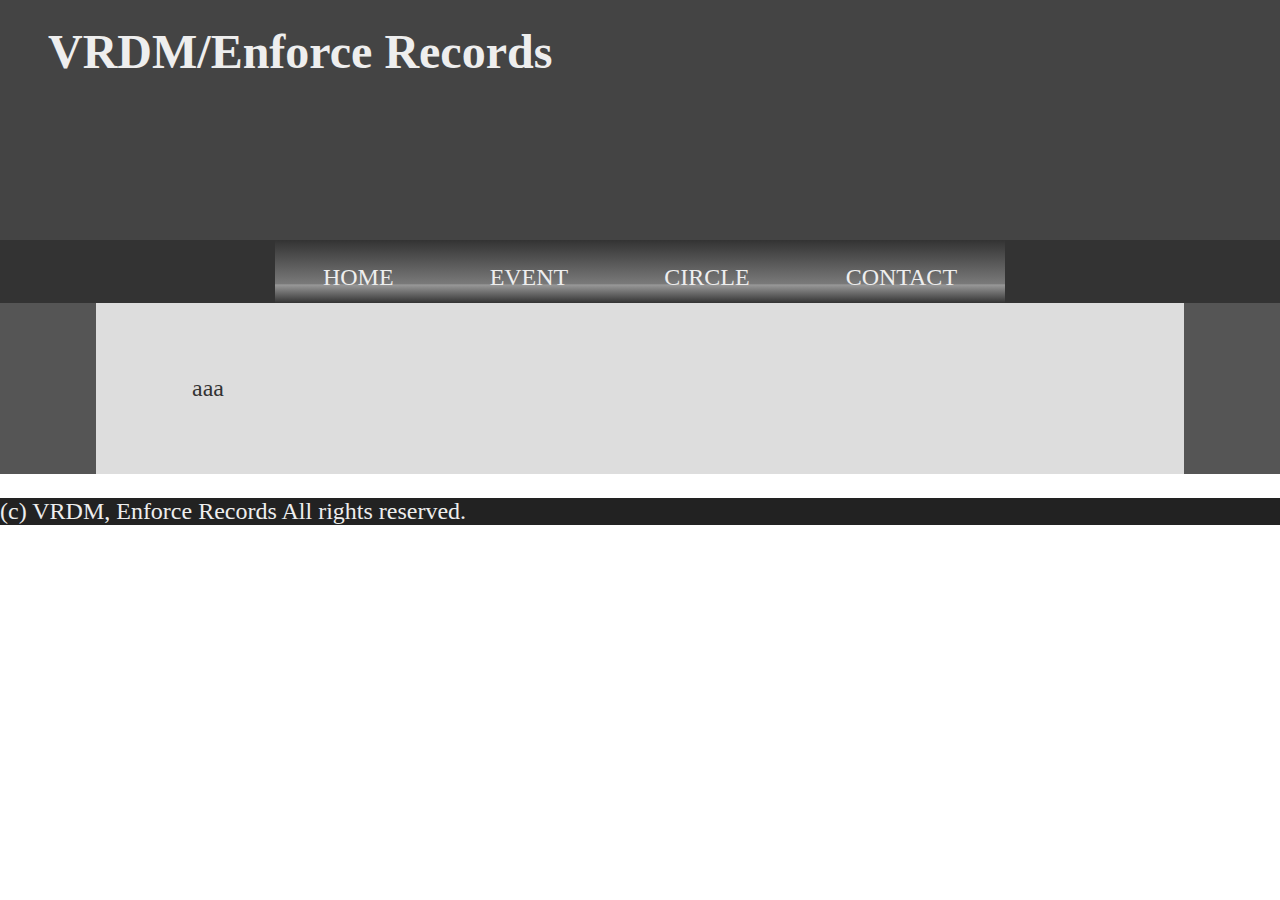
==== index.html @ d7d5cb09 "Initial Commit" ====
<!DOCTYPE html>
<html lang="ja">

<head>
    <meta charset="UTF-8">
    <meta http-equiv="X-UA-Compatible" content="IE=edge">
    <meta name="viewport" content="width=device-width, initial-scale=1.0">
    <title>Title</title>
    <link rel="stylesheet" href="css/stylesheet.css">
</head>

<body>
    <header>
        <div id="top">
            <h1>VRDM/Enforce Records</h1>
        </div>
        <nav id="global_navi">
            <ul>
                <a href="#">
                    <li class="select">HOME</li>
                </a>
                <a href="event.html">
                    <li>EVENT</li>
                </a>
                <a href="circle.html">
                    <li>CIRCLE</li>
                </a>
                <a href="contact.html">
                    <li>CONTACT</li>
                </a>
            </ul>
        </nav>
    </header>
    <main>
        <article id="content">
            <section>
                <p>aaa</p>
            </section>
        </article>
    </main>
    <footer>
        <p>(c) VRDM, Enforce Records All rights reserved.</p>
    </footer>
</body>

</html>
---- css/stylesheet.css ----
:root {
    --text-color: #eee;
    --content-color: #333;
    --content-bg: rgba(255, 255, 255, .8)
}

body {
    padding: 0;
    margin: 0;
    font-size: 24px;
    color: var(--text-color);
}

h1 {
    padding: .5em 0 0 1em;
    margin: 0;
    font-size: 2em;
}

img {
    max-width: 100%;
    max-height: 100%;
    height: auto;
}

/* Header */
header #top {
    padding: 0;
    margin: 0;
    height: 10em;
    background-color: #444;
}

/* Gloval Navi */

#global_navi ul {
    margin: 0;
    padding: 0;
    display: flex;
    justify-content: center;
    align-items: center;
    background-color: #333;
}

#global_navi a {
    color: inherit;
    text-decoration: none;
}

#global_navi li {
    padding: 1em 2em .5em 2em;
    list-style: none;
    background: rgba(51, 51, 51, 1);
    background: -moz-linear-gradient(top, rgba(51, 51, 51, 1) 0%, rgba(122, 122, 122, 1) 70%, rgba(153, 153, 153, 1) 71%, rgba(51, 51, 51, 1) 100%);
    background: -webkit-gradient(left top, left bottom, color-stop(0%, rgba(51, 51, 51, 1)), color-stop(70%, rgba(122, 122, 122, 1)), color-stop(71%, rgba(153, 153, 153, 1)), color-stop(100%, rgba(51, 51, 51, 1)));
    background: -webkit-linear-gradient(top, rgba(51, 51, 51, 1) 0%, rgba(122, 122, 122, 1) 70%, rgba(153, 153, 153, 1) 71%, rgba(51, 51, 51, 1) 100%);
    background: -o-linear-gradient(top, rgba(51, 51, 51, 1) 0%, rgba(122, 122, 122, 1) 70%, rgba(153, 153, 153, 1) 71%, rgba(51, 51, 51, 1) 100%);
    background: -ms-linear-gradient(top, rgba(51, 51, 51, 1) 0%, rgba(122, 122, 122, 1) 70%, rgba(153, 153, 153, 1) 71%, rgba(51, 51, 51, 1) 100%);
    background: linear-gradient(to bottom, rgba(51, 51, 51, 1) 0%, rgba(122, 122, 122, 1) 70%, rgba(153, 153, 153, 1) 71%, rgba(51, 51, 51, 1) 100%);
    filter: progid:DXImageTransform.Microsoft.gradient(startColorstr='#333333', endColorstr='#333333', GradientType=0);
}


/* Content */
main {
    margin: 0;
    padding: 0;
    background-color: #555;
}

#content {
    margin: 0 4em;
    padding: 0 4em;
    color: var(--content-color);
    background-color: var(--content-bg);
}

#content section {
    padding: 2em 0;
}

/* EVENT */
#event .post {
    margin: 2em 0;
}

#event .post .info span {
    display: block;
    font-size: .8em;
}

#event .post.img-bottom .info {
    width: 60%;
}

#event .post.img-bottom .image {
    height: 20em;
    width: auto;
}

#event .post.img-right {
    display: flex;
    justify-content: center;
    align-items: flex-start;
}

#event .post.img-right .info {
    display: block;
    width: calc(100% - 20em);
    max-width: 60%;
}

#event .post.img-right .image {
    width: 20em;
    max-width: 40%;
    height: auto;
}

/* CIRCLE */
#circle #about h2 {
    margin-bottom: 0;
}

#circle #about .description {
    margin: 0 10%;
    padding: .25em 1em;
    color: var(--text-color);
    background-color: #222;
    border-radius: .5em;
}

/* CONTACT */
#contact .staff {
    padding: 0;
    margin: 0 0 2em 0;
    display: flex;
    justify-content: center;
    align-items: flex-start;
    gap: 2em;
}

#contact .staff .info {
    width: 60%;
    display: flex;
    justify-content: flex-end;
}

#contact .staff .image {
    width: 40%;
}

#contact .staff .image_wrap {
    width: auto;
    height: 8em;
}

#contact .staff .role {
    margin: auto 2em auto auto;
}

/* Footer */
footer {
    margin: 0;
    padding: 0;
    background-color: #222;
}

.decorate-hr {
    margin: 0 auto;
    padding: 0;
    width: 50%;
    height: .1em;
    background-color: rgba(0, 0, 0, .25);
}

footer span {
    margin: 0;
    padding: 1em 0;
    display: block;
    font-size: .6em;
    text-align: center;
}
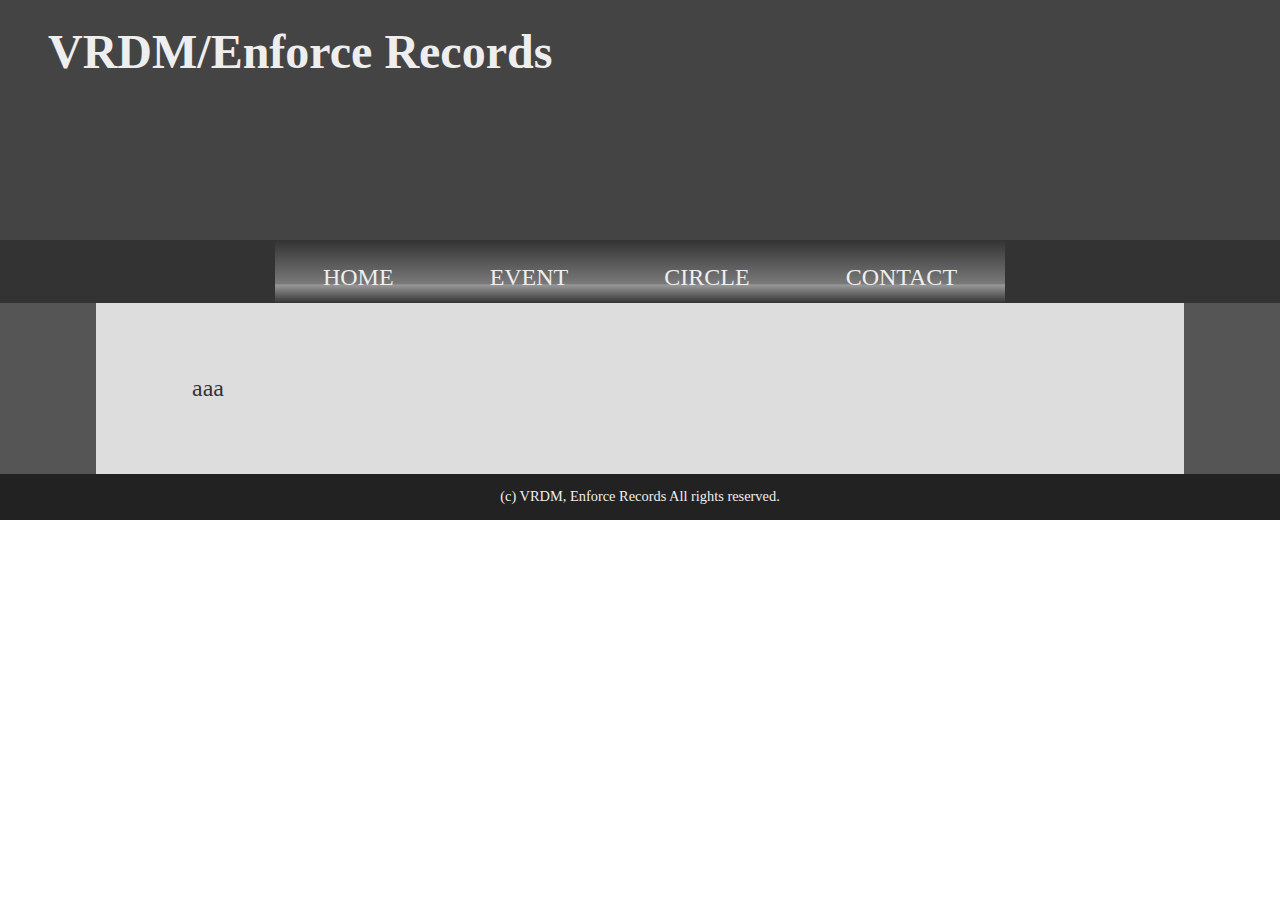
==== commit 6ae46734: "no robots" ====
--- a/index.html
+++ b/index.html
@@ -7,6 +7,7 @@
     <meta name="viewport" content="width=device-width, initial-scale=1.0">
     <title>Title</title>
     <link rel="stylesheet" href="css/stylesheet.css">
+    <meta name="robots" content="noindex,nofollow,noarchive" />
 </head>
 
 <body>
@@ -39,7 +40,7 @@
         </article>
     </main>
     <footer>
-        <p>(c) VRDM, Enforce Records All rights reserved.</p>
+        <span>(c) VRDM, Enforce Records All rights reserved.</span>
     </footer>
 </body>
 
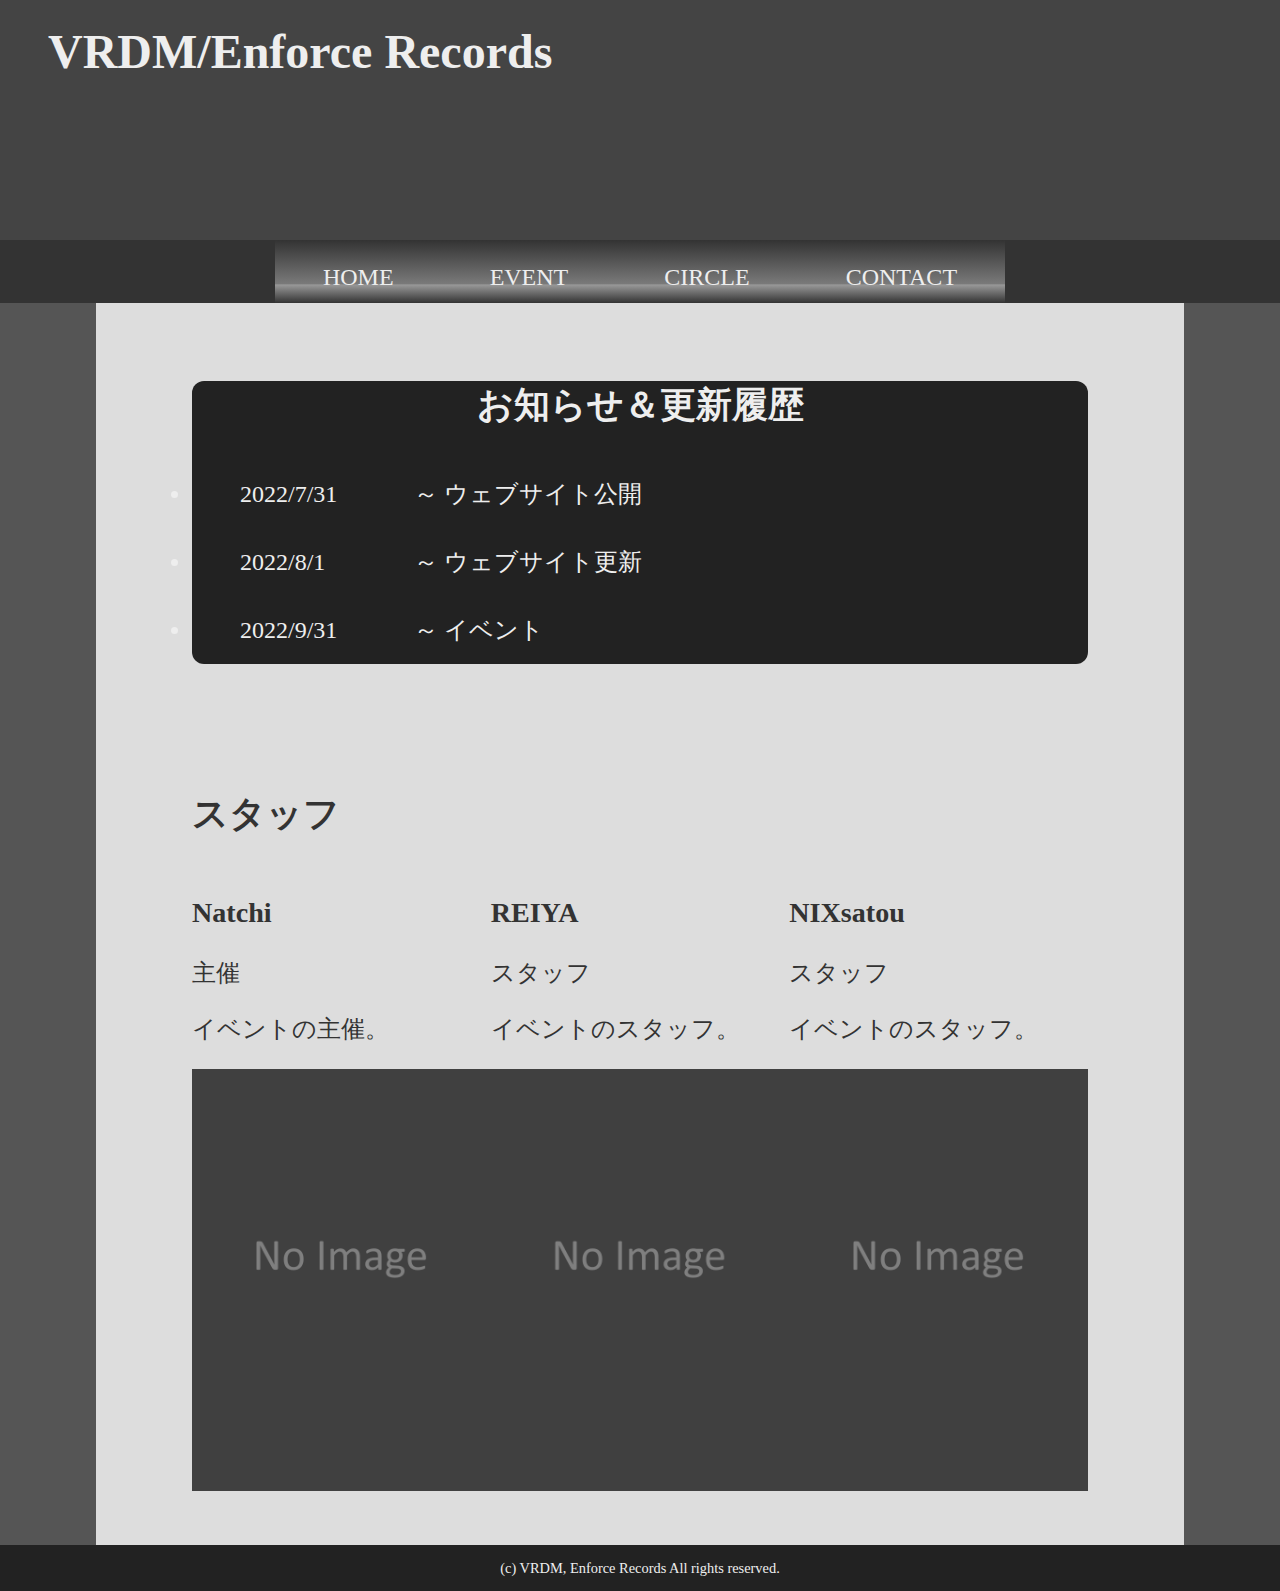
==== commit 9abf5602: "Content add" ====
--- a/index.html
+++ b/index.html
@@ -32,10 +32,52 @@
             </ul>
         </nav>
     </header>
-    <main>
+    <main id="home">
         <article id="content">
-            <section>
-                <p>aaa</p>
+            <section class="information">
+                <div class="info">
+                    <h2>お知らせ＆更新履歴</h2>
+                    <ul>
+                        <li><span class="date">2022/7/31</span> ～ ウェブサイト公開</li>
+                        <li><span class="date">2022/8/1</span> ～ ウェブサイト更新</li>
+                        <li><span class="date">2022/9/31</span> ～ イベント</li>
+                    </ul>
+                </div>
+            </section>
+            <section class="staff-list">
+                <h2>スタッフ</h2>
+                <div class="staff-list_wrap">
+                    <div class="staff">
+                        <div class="info">
+                            <h3>Natchi</h3>
+                            <span class="role">主催</span>
+                            <p class="bio">イベントの主催。</p>
+                        </div>
+                        <div class="image">
+                            <img src="/img/staff/natchi.png" alt="">
+                        </div>
+                    </div>
+                    <div class="staff">
+                        <div class="info">
+                            <h3>REIYA</h3>
+                            <span class="role">スタッフ</span>
+                            <p class="bio">イベントのスタッフ。</p>
+                        </div>
+                        <div class="image">
+                            <img src="/img/staff/natchi.png" alt="">
+                        </div>
+                    </div>
+                    <div class="staff">
+                        <div class="info">
+                            <h3>NIXsatou</h3>
+                            <span class="role">スタッフ</span>
+                            <p class="bio">イベントのスタッフ。</p>
+                        </div>
+                        <div class="image">
+                            <img src="/img/staff/natchi.png" alt="">
+                        </div>
+                    </div>
+                </div>
             </section>
         </article>
     </main>
--- a/css/stylesheet.css
+++ b/css/stylesheet.css
@@ -79,6 +79,38 @@
     padding: 2em 0;
 }
 
+/* HOME */
+
+#home .information .info {
+    color: var(--text-color);
+    background-color: #222;
+    border-radius: .5em;
+}
+
+#home .information .info h2 {
+    text-align: center;
+}
+
+#home .information .info ul {
+    margin: 0;
+    padding: 0;
+}
+
+#home .information .info li {
+    padding: .75em 0 .75em 2em;
+}
+
+#home .information .info .date {
+    display: inline-block;
+    width: 7em;
+}
+
+#home .staff-list .staff-list_wrap {
+    display: flex;
+    justify-content: space-between;
+    align-items: flex-start;
+}
+
 /* EVENT */
 #event .post {
     margin: 2em 0;
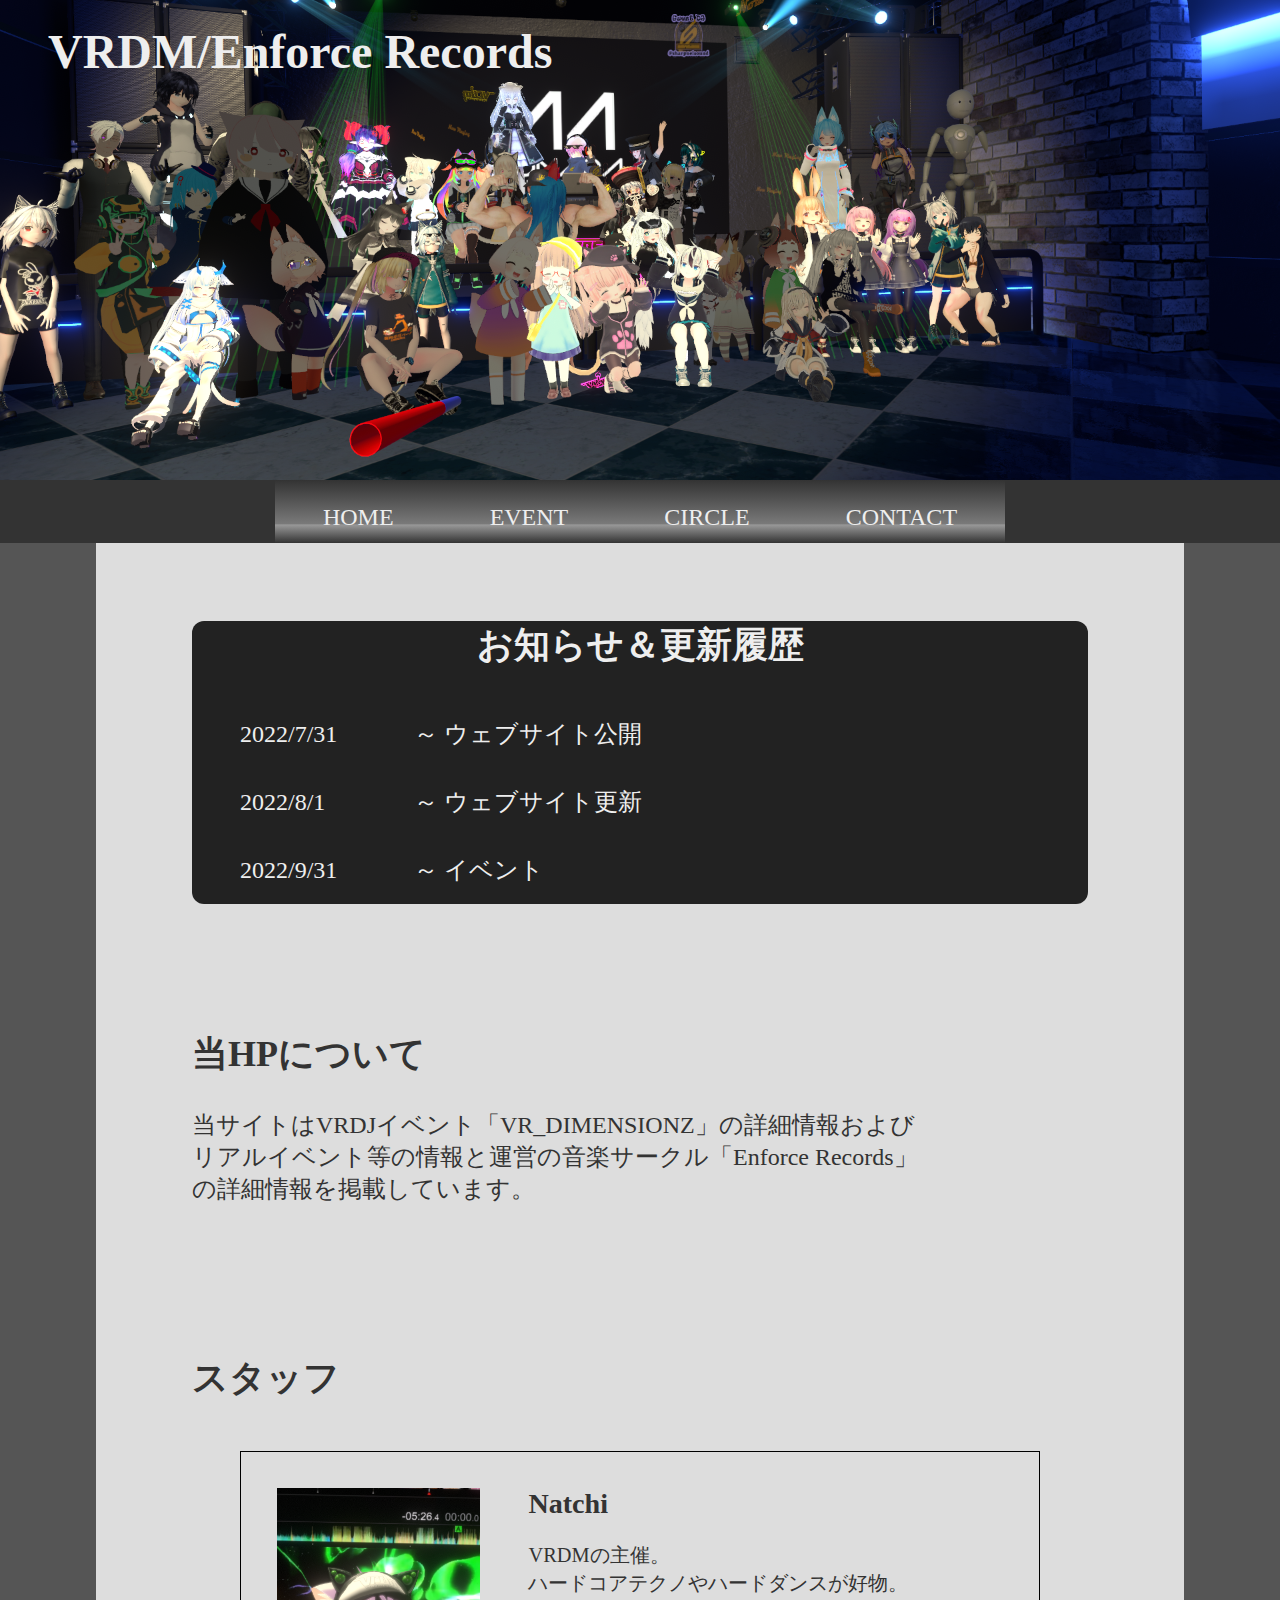
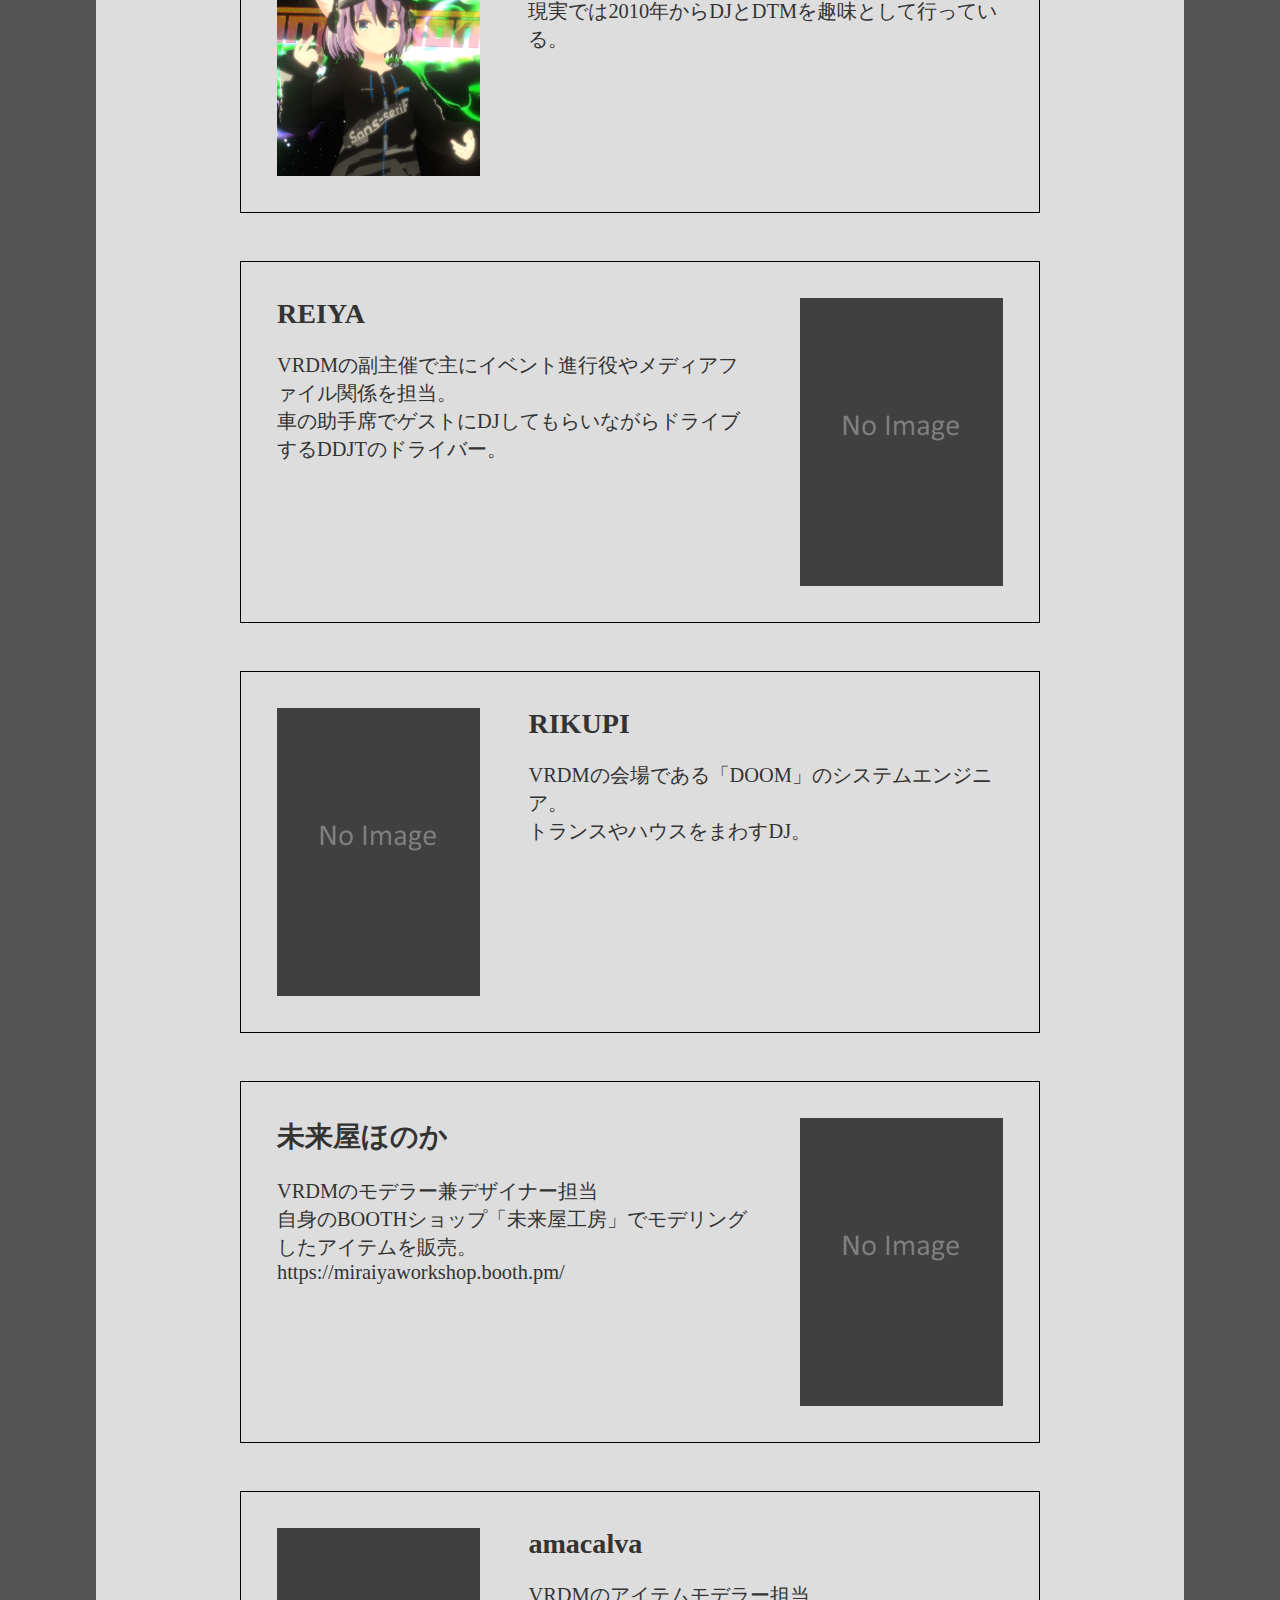
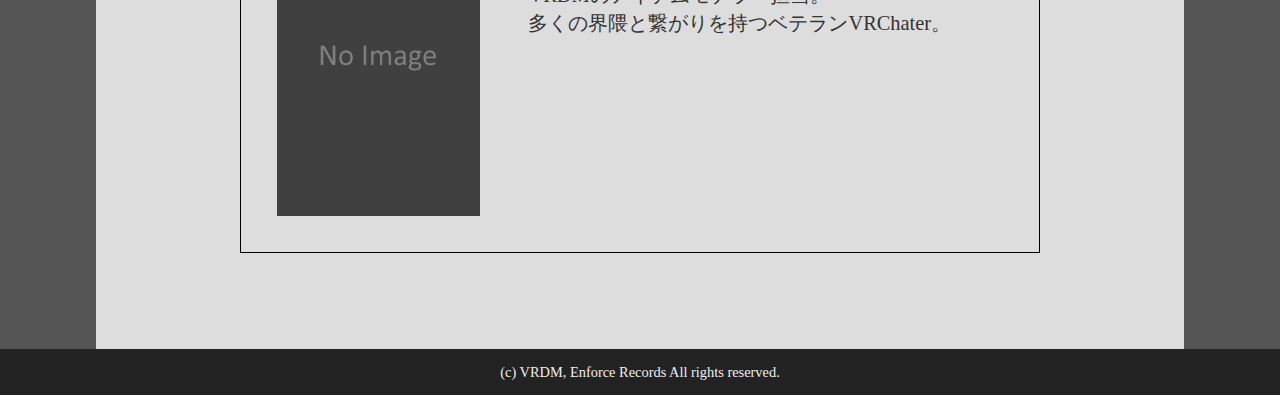
==== commit beb8429a: "Add Informations" ====
--- a/index.html
+++ b/index.html
@@ -10,9 +10,9 @@
     <meta name="robots" content="noindex,nofollow,noarchive" />
 </head>
 
-<body>
+<body id="home">
     <header>
-        <div id="top">
+        <div id="top" class="home">
             <h1>VRDM/Enforce Records</h1>
         </div>
         <nav id="global_navi">
@@ -32,7 +32,7 @@
             </ul>
         </nav>
     </header>
-    <main id="home">
+    <main>
         <article id="content">
             <section class="information">
                 <div class="info">
@@ -44,37 +44,67 @@
                     </ul>
                 </div>
             </section>
+            <section class="about">
+                <h2>当HPについて</h2>
+                <p>当サイトはVRDJイベント「VR_DIMENSIONZ」の詳細情報および<br>
+                    リアルイベント等の情報と運営の音楽サークル「Enforce Records」<br>
+                    の詳細情報を掲載しています。</p>
+            </section>
             <section class="staff-list">
                 <h2>スタッフ</h2>
                 <div class="staff-list_wrap">
                     <div class="staff">
                         <div class="info">
                             <h3>Natchi</h3>
-                            <span class="role">主催</span>
-                            <p class="bio">イベントの主催。</p>
+                            <p class="bio">VRDMの主催。<br>
+                                ハードコアテクノやハードダンスが好物。<br>
+                                現実では2010年からDJとDTMを趣味として行っている。</p>
                         </div>
                         <div class="image">
-                            <img src="/img/staff/natchi.png" alt="">
+                            <img src="img/staff/natchi.png" alt="">
                         </div>
                     </div>
                     <div class="staff">
                         <div class="info">
                             <h3>REIYA</h3>
-                            <span class="role">スタッフ</span>
-                            <p class="bio">イベントのスタッフ。</p>
+                            <p class="bio">VRDMの副主催で主にイベント進行役やメディアファイル関係を担当。<br>
+                                車の助手席でゲストにDJしてもらいながらドライブするDDJTのドライバー。</p>
                         </div>
                         <div class="image">
-                            <img src="/img/staff/natchi.png" alt="">
+                            <img src="img/staff/sample.png" alt="">
                         </div>
                     </div>
                     <div class="staff">
                         <div class="info">
-                            <h3>NIXsatou</h3>
-                            <span class="role">スタッフ</span>
-                            <p class="bio">イベントのスタッフ。</p>
+                            <h3>RIKUPI</h3>
+                            <p class="bio">VRDMの会場である「DOOM」のシステムエンジニア。<br>
+                                トランスやハウスをまわすDJ。</p>
                         </div>
                         <div class="image">
-                            <img src="/img/staff/natchi.png" alt="">
+                            <img src="img/staff/sample.png" alt="">
+                        </div>
+                    </div>
+                    <div class="staff">
+                        <div class="info">
+                            <h3>未来屋ほのか</h3>
+                            <p class="bio">VRDMのモデラー兼デザイナー担当<br>
+                                自身のBOOTHショップ「未来屋工房」でモデリングしたアイテムを販売。<br>
+                                https://miraiyaworkshop.booth.pm/
+                            </p>
+                        </div>
+                        <div class="image">
+                            <img src="img/staff/sample.png" alt="">
+                        </div>
+                    </div>
+                    <div class="staff">
+                        <div class="info">
+                            <h3>amacalva</h3>
+                            <p class="bio">VRDMのアイテムモデラー担当。<br>
+                                多くの界隈と繋がりを持つベテランVRChater。
+                            </p>
+                        </div>
+                        <div class="image">
+                            <img src="img/staff/sample.png" alt="">
                         </div>
                     </div>
                 </div>
--- a/css/stylesheet.css
+++ b/css/stylesheet.css
@@ -1,5 +1,6 @@
 :root {
     --text-color: #eee;
+    --bg-color: #333;
     --content-color: #333;
     --content-bg: rgba(255, 255, 255, .8)
 }
@@ -27,8 +28,23 @@
 header #top {
     padding: 0;
     margin: 0;
-    height: 10em;
-    background-color: #444;
+    height: 20em;
+    background-color: var(--bg-color);
+    background-size: cover;
+    background-position: center;
+}
+
+#home header #top {
+    background-image: url("../img/head/head_home.png");
+}
+
+#event header #top {
+    background-image: url("../img/head/head_event.png");
+}
+
+#contact header #top {
+    background-image: url("../img/head/head_contact.png");
+    background-position-y: bottom;
 }
 
 /* Gloval Navi */
@@ -94,6 +110,7 @@
 #home .information .info ul {
     margin: 0;
     padding: 0;
+    list-style: none;
 }
 
 #home .information .info li {
@@ -105,10 +122,49 @@
     width: 7em;
 }
 
-#home .staff-list .staff-list_wrap {
+#home .staff-list .staff {
     display: flex;
     justify-content: space-between;
     align-items: flex-start;
+    gap: 2em;
+    margin: 2em;
+    padding: 1.5em;
+    border: 1px solid black;
+}
+
+#home .staff-list .staff .info {
+    width: 70%;
+    height: 12em;
+}
+
+#home .staff-list .staff .image {
+    width: 30%;
+    height: 12em;
+}
+
+#home .staff-list .staff .image img {
+    width: 100%;
+    height: 100%;
+    object-fit: cover;
+    object-position: 70%;
+}
+
+#home .staff-list .staff .info .bio {
+    font-size: .85em;
+}
+
+#home .staff-list .staff:nth-child(even) {
+    flex-direction: row;
+}
+
+#home .staff-list .staff:nth-child(odd) {
+    flex-direction: row-reverse;
+}
+
+
+#home .staff-list .staff h3 {
+    padding: 0;
+    margin: 0;
 }
 
 /* EVENT */
@@ -122,7 +178,7 @@
 }
 
 #event .post.img-bottom .info {
-    width: 60%;
+    width: 100%;
 }
 
 #event .post.img-bottom .image {
@@ -159,34 +215,55 @@
     color: var(--text-color);
     background-color: #222;
     border-radius: .5em;
+    font-size: .9em;
 }
 
 /* CONTACT */
-#contact .staff {
-    padding: 0;
+#contact .staff,
+#enforce .staff {
+    padding: 1em;
     margin: 0 0 2em 0;
     display: flex;
     justify-content: center;
     align-items: flex-start;
     gap: 2em;
-}
-
-#contact .staff .info {
+    border: 1px solid #222;
+}
+
+#contact .staff .info,
+#enforce .staff .info {
     width: 60%;
     display: flex;
     justify-content: flex-end;
 }
 
-#contact .staff .image {
+#contact .staff .info_wrap,
+#enforce .staff .info_wrap {
+    font-size: 1.2em;
+}
+
+
+#contact .staff .image,
+#enforce .staff .image {
     width: 40%;
 }
 
-#contact .staff .image_wrap {
+#contact .staff .image .image_wrap img,
+#enforce .staff .image .image_wrap img {
+    width: 100%;
+    height: 100%;
+    object-fit: cover;
+    object-position: 70%;
+}
+
+#contact .staff .image_wrap,
+#enforce .staff .image_wrap {
     width: auto;
-    height: 8em;
-}
-
-#contact .staff .role {
+    height: 16em;
+}
+
+#contact .staff .role,
+#enforce .staff .role {
     margin: auto 2em auto auto;
 }
 
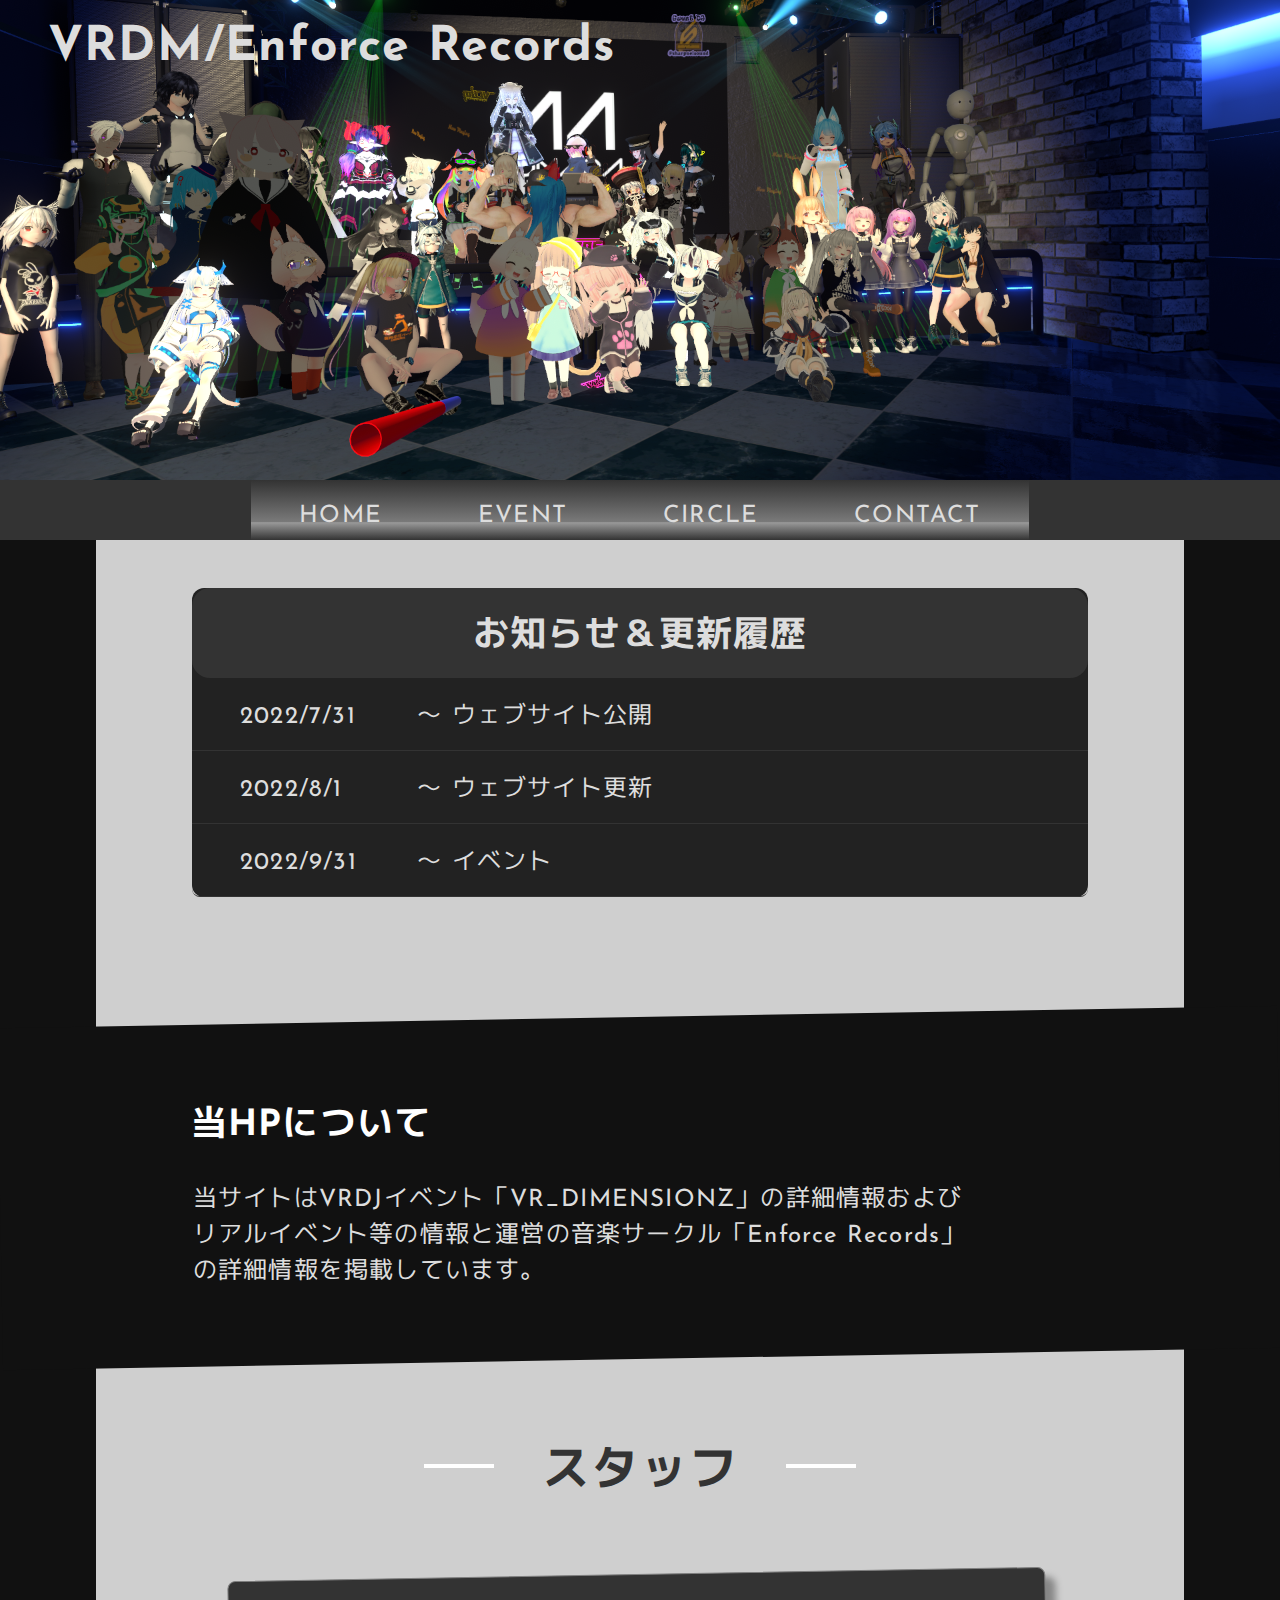
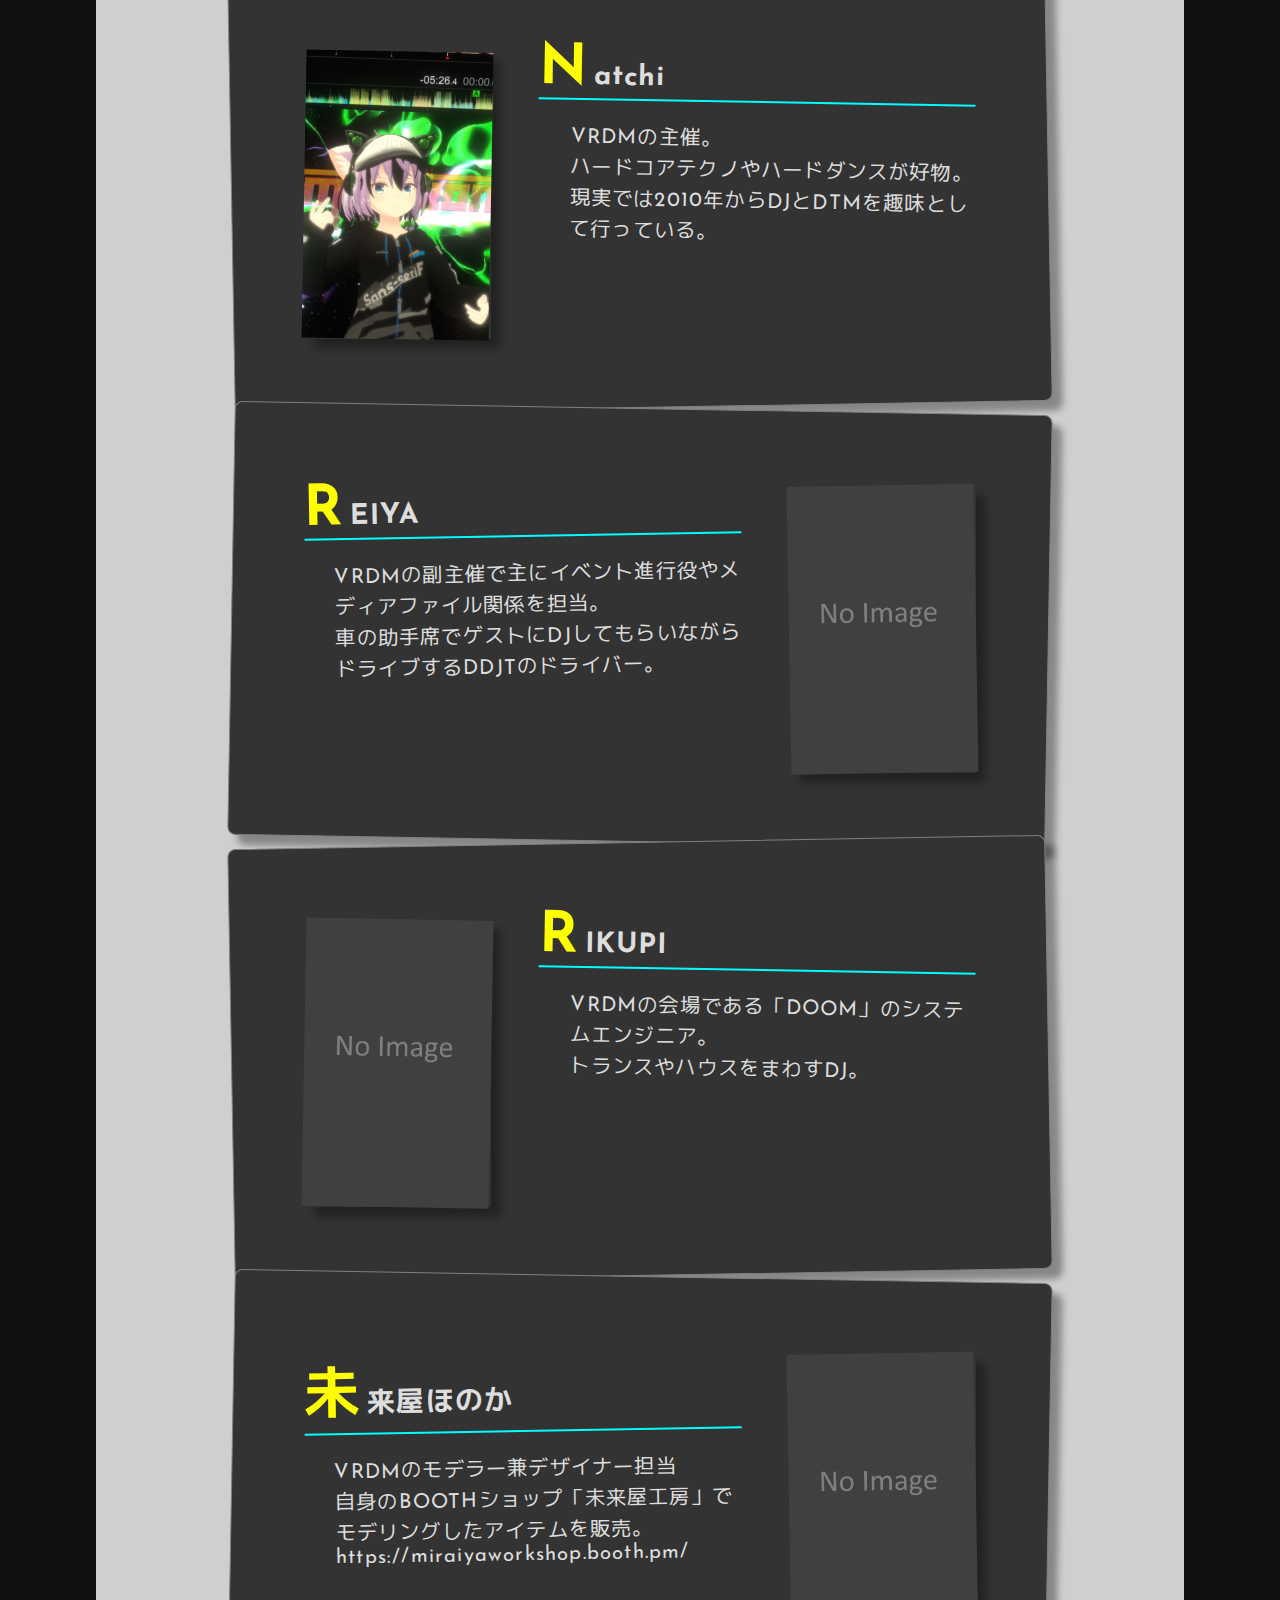
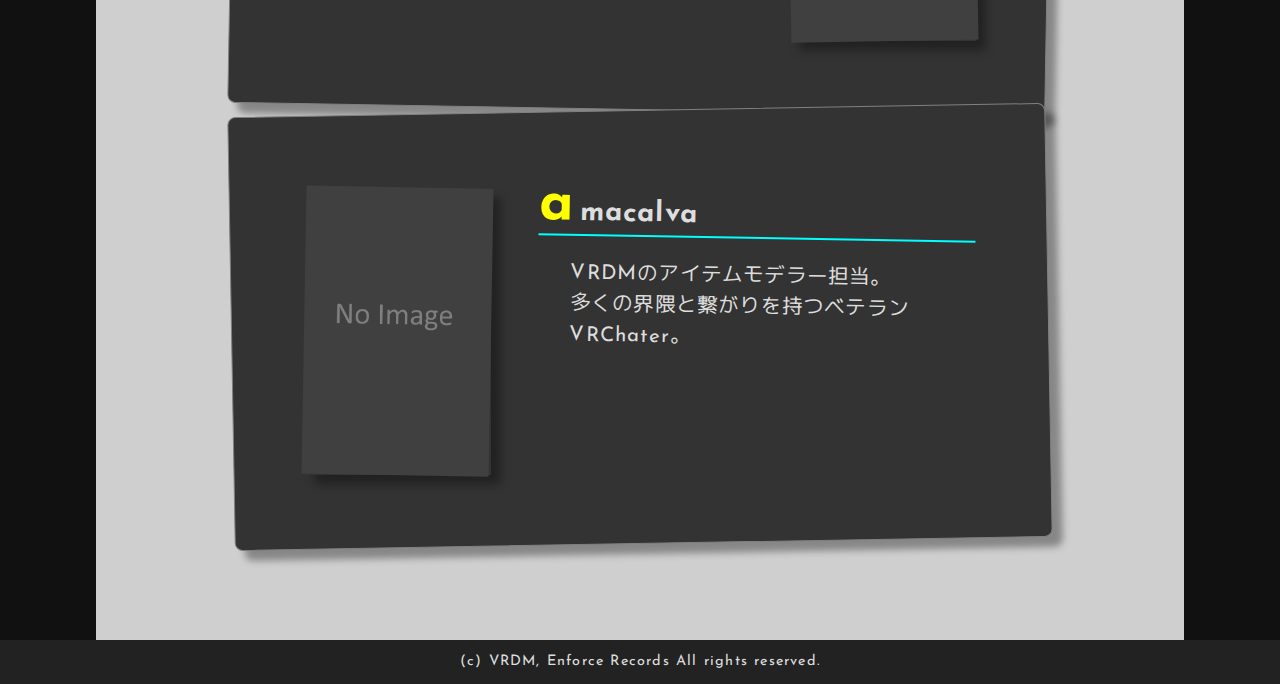
==== commit 0b5d5f10: "Update design" ====
--- a/index.html
+++ b/index.html
@@ -51,7 +51,7 @@
                     の詳細情報を掲載しています。</p>
             </section>
             <section class="staff-list">
-                <h2>スタッフ</h2>
+                <h2 class="section-header-decoration1">スタッフ</h2>
                 <div class="staff-list_wrap">
                     <div class="staff">
                         <div class="info">
--- a/css/stylesheet.css
+++ b/css/stylesheet.css
@@ -1,8 +1,15 @@
+@import url('https://fonts.googleapis.com/css2?family=Josefin+Sans&display=swap');
+@import url('https://fonts.googleapis.com/css2?family=Josefin+Sans&family=M+PLUS+1p&display=swap');
+
 :root {
-    --text-color: #eee;
+    --text-color: #ddd;
     --bg-color: #333;
+    --bg-dark: #111;
     --content-color: #333;
-    --content-bg: rgba(255, 255, 255, .8)
+    --content-bg: rgba(255, 255, 255, .8);
+    --cyan: cyan;
+    --magenta: magenta;
+    --yellow: yellow;
 }
 
 body {
@@ -10,6 +17,8 @@
     margin: 0;
     font-size: 24px;
     color: var(--text-color);
+    font-family: 'Josefin Sans', 'M PLUS 1p', sans-serif;
+    letter-spacing: .05em;
 }
 
 h1 {
@@ -81,7 +90,7 @@
 main {
     margin: 0;
     padding: 0;
-    background-color: #555;
+    background-color: var(--bg-dark);
 }
 
 #content {
@@ -104,7 +113,11 @@
 }
 
 #home .information .info h2 {
+    margin: 0;
+    padding: .5em;
     text-align: center;
+    background-color: #333;
+    border-radius: .5em;
 }
 
 #home .information .info ul {
@@ -115,6 +128,16 @@
 
 #home .information .info li {
     padding: .75em 0 .75em 2em;
+    border-bottom: 1px solid #333;
+    transition: 500ms;
+}
+
+#home .information .info li:last-child {
+    border-radius: 0 0 .5rem .5rem;
+}
+
+#home .information .info li:hover {
+    background-color: #555;
 }
 
 #home .information .info .date {
@@ -122,14 +145,65 @@
     width: 7em;
 }
 
+#home .about {
+    margin: 3em -8em;
+    padding: 2em 8em;
+    color: var(--text-color);
+    background-color: var(--bg-dark);
+    transform: rotate(-1deg);
+}
+
+#home .about * {
+    transform: rotate(1deg);
+}
+
+#home .about h2 {
+    color: white;
+}
+
+#home .section-header-decoration1 {
+    margin: 1em 0 1.5em 0;
+    display: flex;
+    justify-content: center;
+    align-items: center;
+    font-size: 2em;
+    text-align: center;
+}
+
+#home .section-header-decoration1::before,
+#home .section-header-decoration1::after {
+    content: '';
+    width: 70px;
+    height: 4px;
+    background-color: white;
+}
+
+#home .section-header-decoration1::before {
+    margin-right: 1em;
+}
+
+#home .section-header-decoration1::after {
+    margin-left: 1em;
+}
+
+#home .staff-list {
+    margin: 0;
+    padding: 0 0 4em 0;
+}
+
 #home .staff-list .staff {
     display: flex;
     justify-content: space-between;
     align-items: flex-start;
     gap: 2em;
-    margin: 2em;
-    padding: 1.5em;
-    border: 1px solid black;
+    margin: 0 auto;
+    padding: 3em 3em;
+    width: 75%;
+    color: var(--text-color);
+    background-color: var(--bg-color);
+    border: 1px solid gray;
+    border-radius: .5rem;
+    box-shadow: 10px 10px 7px rgba(0, 0, 0, .35);
 }
 
 #home .staff-list .staff .info {
@@ -140,6 +214,7 @@
 #home .staff-list .staff .image {
     width: 30%;
     height: 12em;
+    box-shadow: 10px 10px 9px rgba(0, 0, 0, .35);
 }
 
 #home .staff-list .staff .image img {
@@ -149,22 +224,41 @@
     object-position: 70%;
 }
 
+#home .staff-list .staff h3 {
+    padding: 0;
+    margin: 0;
+    border-bottom: 2px solid var(--cyan);
+}
+
+#home .staff-list .staff h3::first-letter {
+    margin-right: .1em;
+    color: var(--yellow);
+    font-size: 200%;
+}
+
 #home .staff-list .staff .info .bio {
+    margin-left: 1.5em;
     font-size: .85em;
 }
 
+/* TODO */
 #home .staff-list .staff:nth-child(even) {
     flex-direction: row;
-}
-
+    transform: rotate(1deg);
+}
+
+#home .staff-list .staff:nth-child(even) * {
+    transform: rotate(-1deg);
+}
+
+/* TODO */
 #home .staff-list .staff:nth-child(odd) {
     flex-direction: row-reverse;
-}
-
-
-#home .staff-list .staff h3 {
-    padding: 0;
-    margin: 0;
+    transform: rotate(-1deg);
+}
+
+#home .staff-list .staff:nth-child(odd) * {
+    transform: rotate(1deg);
 }
 
 /* EVENT */
@@ -288,4 +382,10 @@
     display: block;
     font-size: .6em;
     text-align: center;
+}
+
+@media screen and (max-width:1200px) {
+    #content {
+        padding: 0 1px;
+    }
 }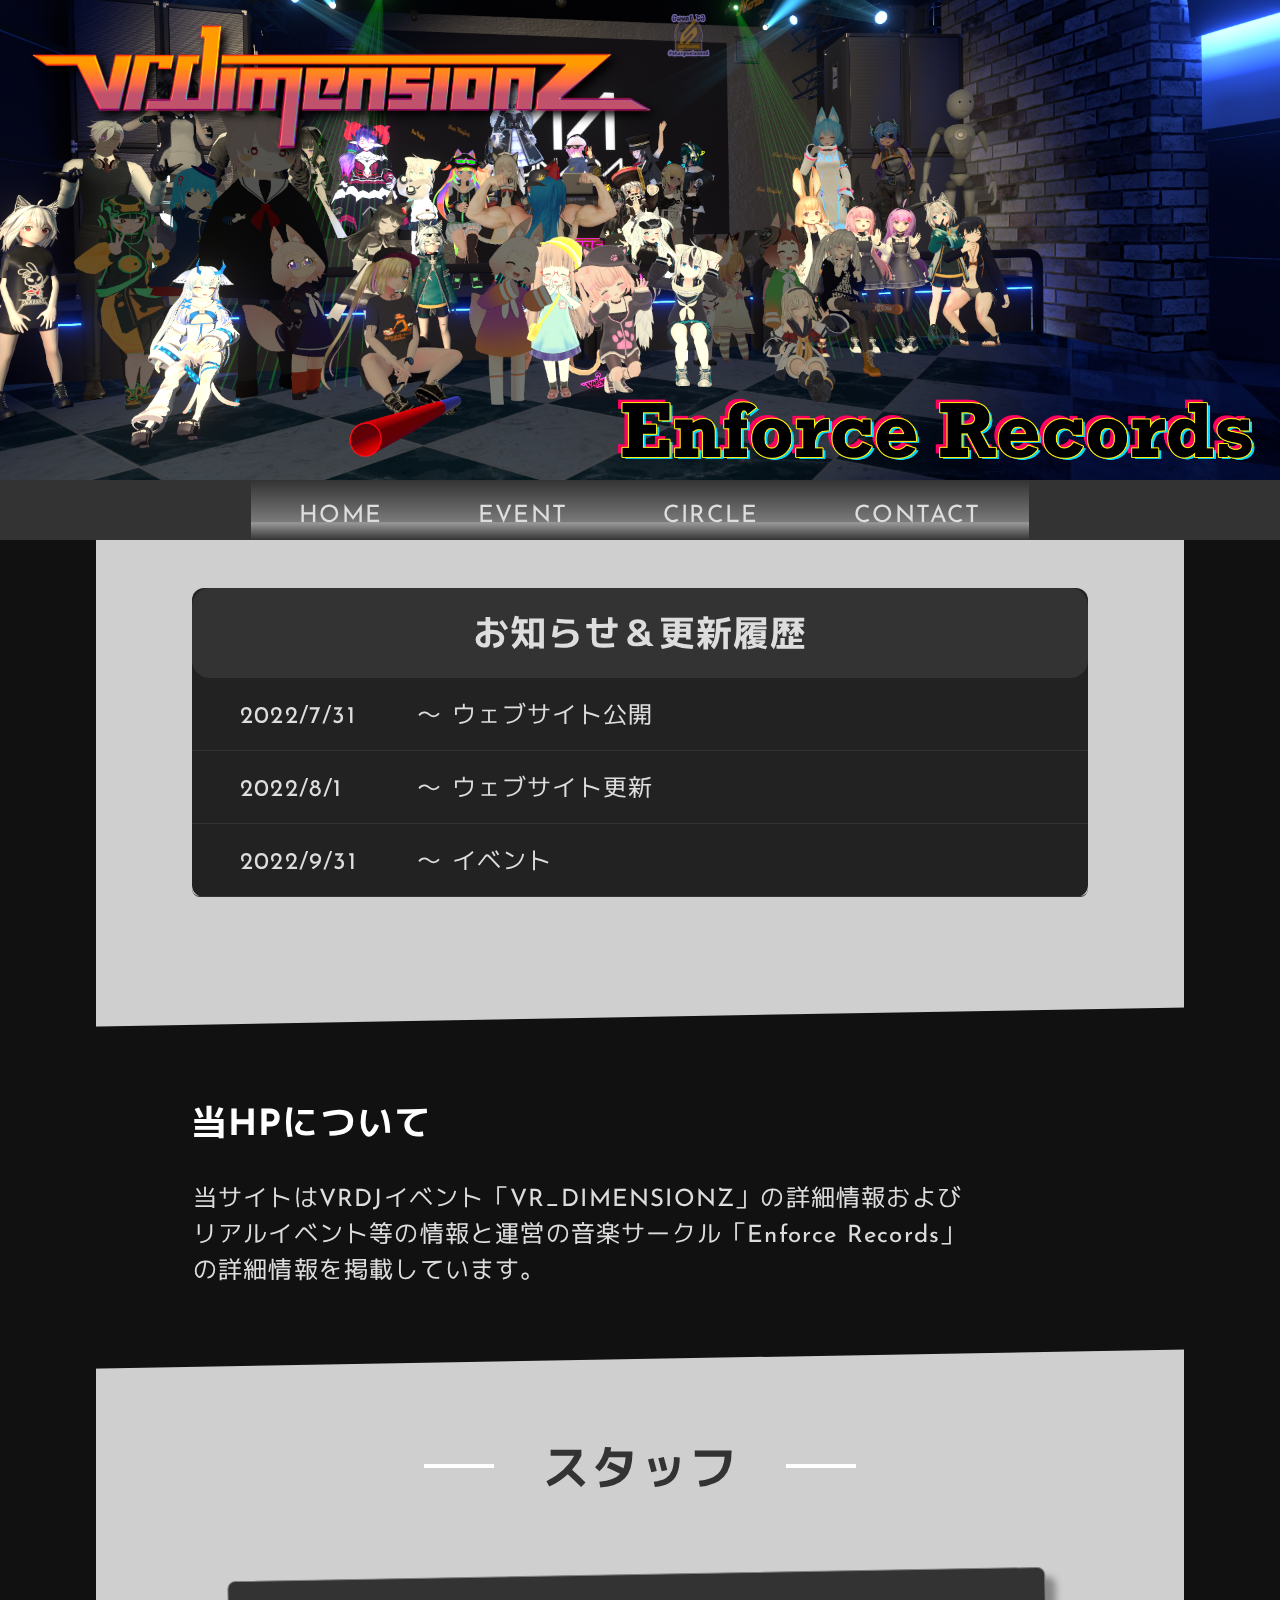
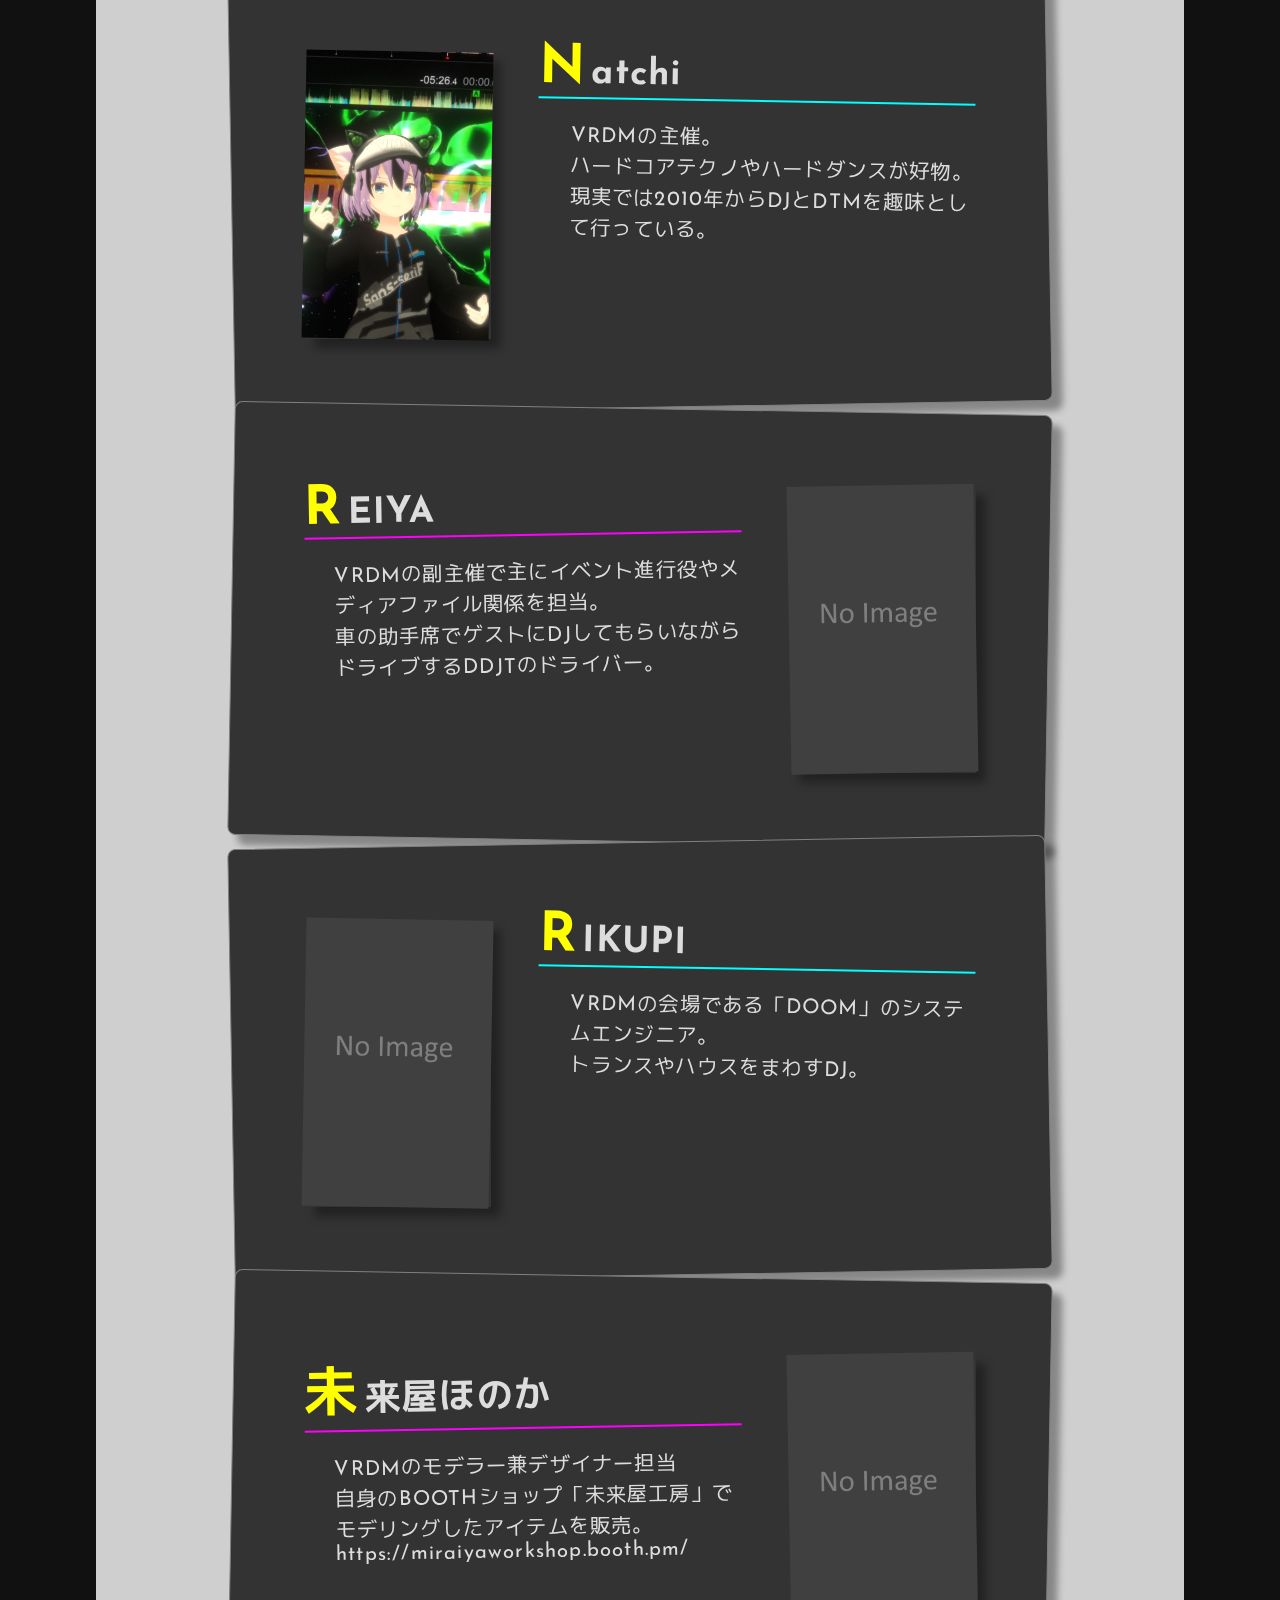
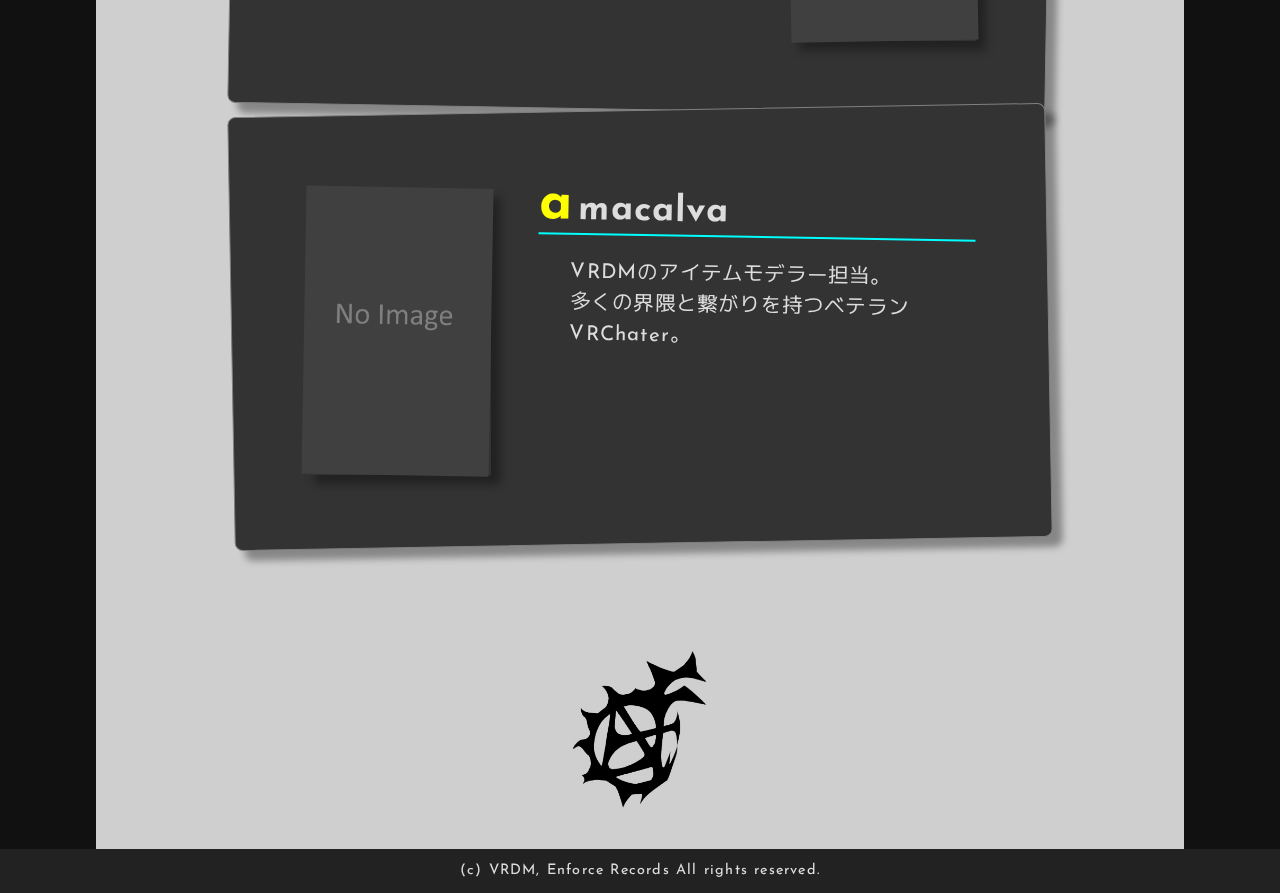
==== commit efa5ad22: "デザイン改良" ====
--- a/index.html
+++ b/index.html
@@ -14,6 +14,8 @@
     <header>
         <div id="top" class="home">
             <h1>VRDM/Enforce Records</h1>
+            <div class="vrdm-logo"><img src="img/logo/logo_vrdm_wide.png" alt=""></div>
+            <div class="enforce-logo"><img src="img/logo/logo_enforce.png" alt=""></div>
         </div>
         <nav id="global_navi">
             <ul>
@@ -109,6 +111,7 @@
                     </div>
                 </div>
             </section>
+            <div class="mark-enforce"><img src="img/logo/enforce.jpg" alt=""></div>
         </article>
     </main>
     <footer>
--- a/css/stylesheet.css
+++ b/css/stylesheet.css
@@ -34,13 +34,34 @@
 }
 
 /* Header */
-header #top {
+#top {
+    position: relative;
     padding: 0;
     margin: 0;
     height: 20em;
     background-color: var(--bg-color);
     background-size: cover;
     background-position: center;
+}
+
+#top h1 {
+    opacity: 0;
+}
+
+#top .vrdm-logo {
+    position: absolute;
+    top: .5em;
+    left: 1em;
+    max-width: 50%;
+    filter: drop-shadow(5px 5px 5px #000);
+}
+
+#top .enforce-logo {
+    position: absolute;
+    bottom: .5em;
+    right: 1em;
+
+    max-width: 50%;
 }
 
 #home header #top {
@@ -104,6 +125,17 @@
     padding: 2em 0;
 }
 
+#home .mark-enforce,
+#event .mark-enforce,
+#contact .mark-enforce,
+#circle .mark-enforce {
+    margin: 0 auto;
+    padding: 0 0 1em 0;
+    max-width: 20%;
+    max-height: 20%;
+    mix-blend-mode: multiply;
+}
+
 /* HOME */
 
 #home .information .info {
@@ -227,13 +259,21 @@
 #home .staff-list .staff h3 {
     padding: 0;
     margin: 0;
+    font-size: 1.5em;
+}
+
+#home .staff-list .staff:nth-child(odd) h3 {
     border-bottom: 2px solid var(--cyan);
+}
+
+#home .staff-list .staff:nth-child(even) h3 {
+    border-bottom: 2px solid var(--magenta);
 }
 
 #home .staff-list .staff h3::first-letter {
     margin-right: .1em;
     color: var(--yellow);
-    font-size: 200%;
+    font-size: 150%;
 }
 
 #home .staff-list .staff .info .bio {
@@ -321,21 +361,52 @@
     justify-content: center;
     align-items: flex-start;
     gap: 2em;
+    color: var(--text-color);
+    background-color: var(--bg-color);
     border: 1px solid #222;
+    border-radius: .5em;
+    box-shadow: 10px 10px 15px rgba(0, 0, 0, .5);
+    transition: 500ms;
+}
+
+#contact section h2 {
+    font-size: 0;
+    opacity: 0;
+}
+
+#contact .vrdm-logo {
+    margin-bottom: 2em;
+    width: 24em;
+    max-width: 60%;
+}
+
+#contact .staff:hover {
+    transform: scale(1.05);
 }
 
 #contact .staff .info,
 #enforce .staff .info {
     width: 60%;
-    display: flex;
-    justify-content: flex-end;
 }
 
 #contact .staff .info_wrap,
 #enforce .staff .info_wrap {
+    margin: 1em;
     font-size: 1.2em;
-}
-
+    display: flex;
+    justify-content: flex-start;
+    align-items: flex-start;
+    flex-direction: column;
+}
+
+#contact .info_wrap span {
+    display: block;
+}
+
+#contact .info_wrap .name {
+    margin: .25em 0 1em 0;
+    font-size: 2em;
+}
 
 #contact .staff .image,
 #enforce .staff .image {
@@ -356,11 +427,6 @@
     height: 16em;
 }
 
-#contact .staff .role,
-#enforce .staff .role {
-    margin: auto 2em auto auto;
-}
-
 /* Footer */
 footer {
     margin: 0;
@@ -385,7 +451,21 @@
 }
 
 @media screen and (max-width:1200px) {
+    #home #content {
+        padding: 0 1em;
+    }
+}
+
+@media screen and (max-width:1200px) {
     #content {
-        padding: 0 1px;
+        margin: 0 1em;
+    }
+
+    #top .vrdm-logo {
+        max-width: 80%;
+    }
+
+    #top .enforce-logo {
+        max-width: 80%;
     }
 }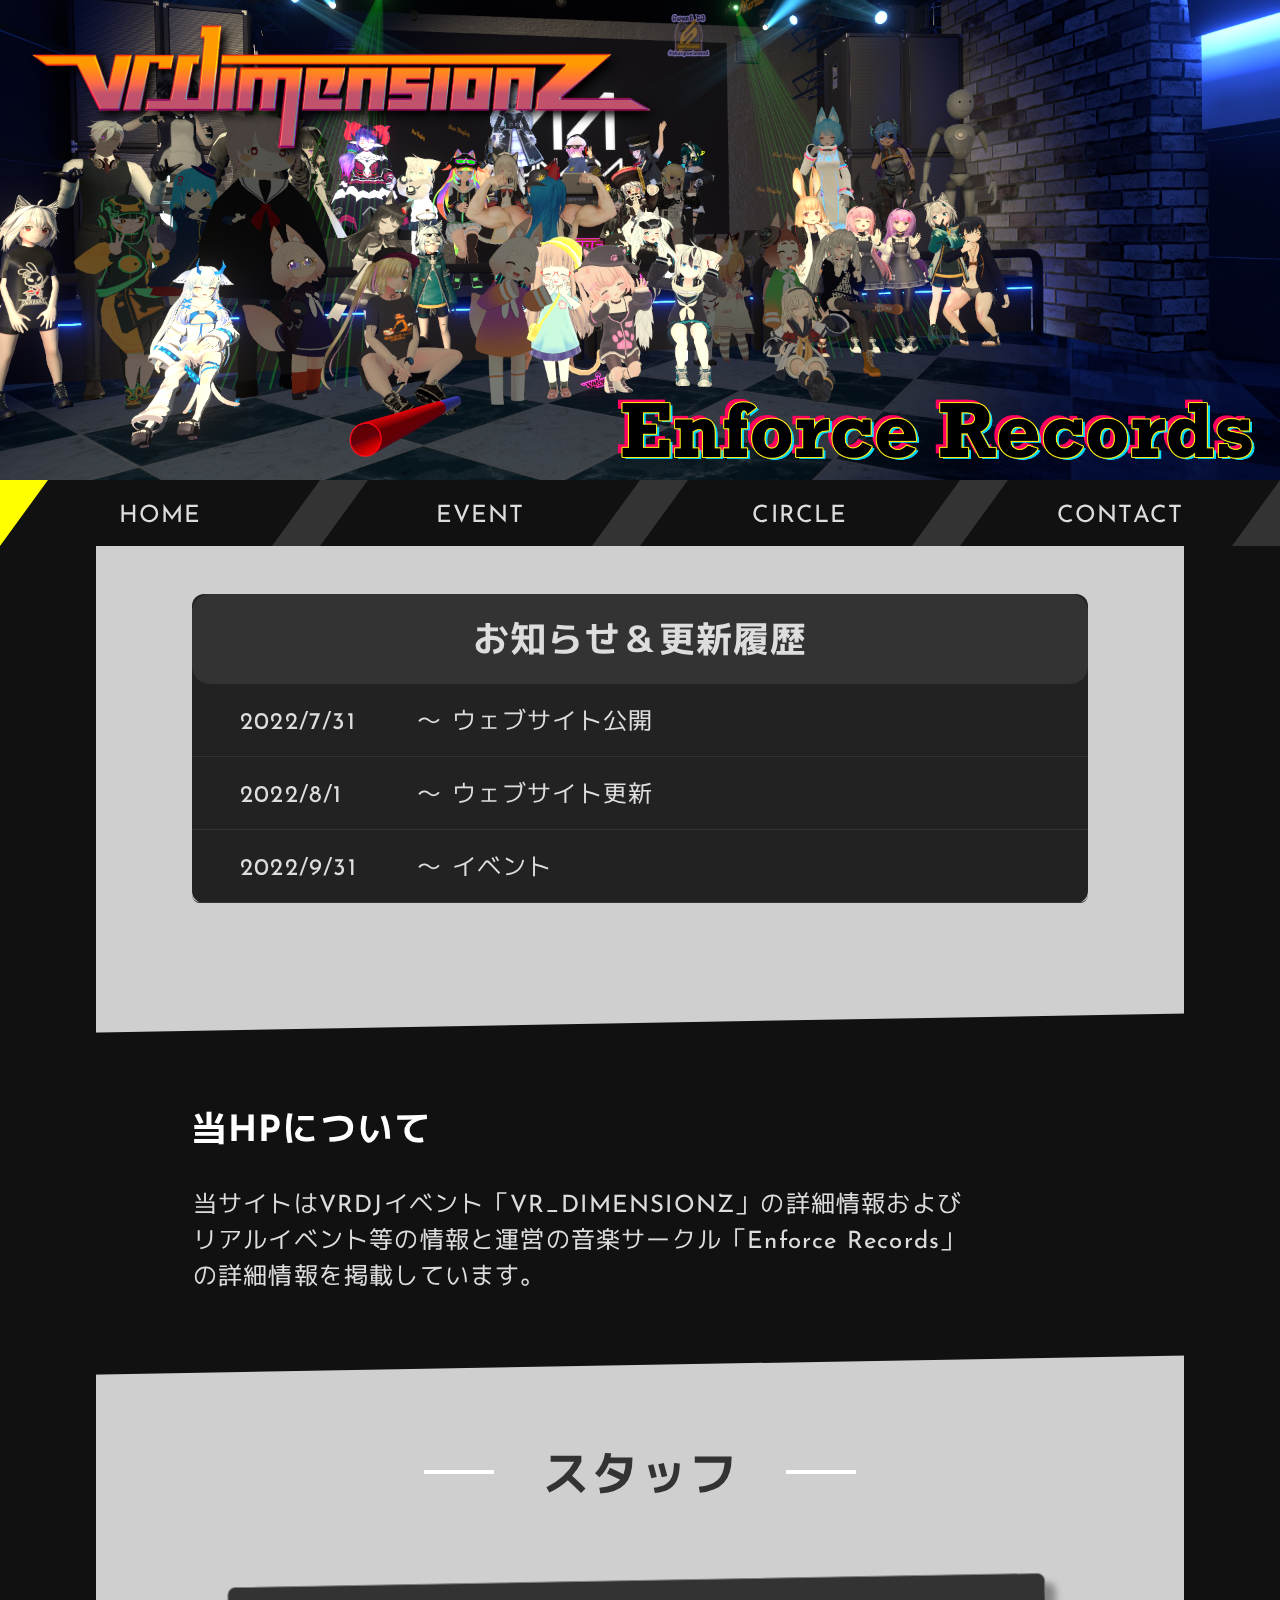
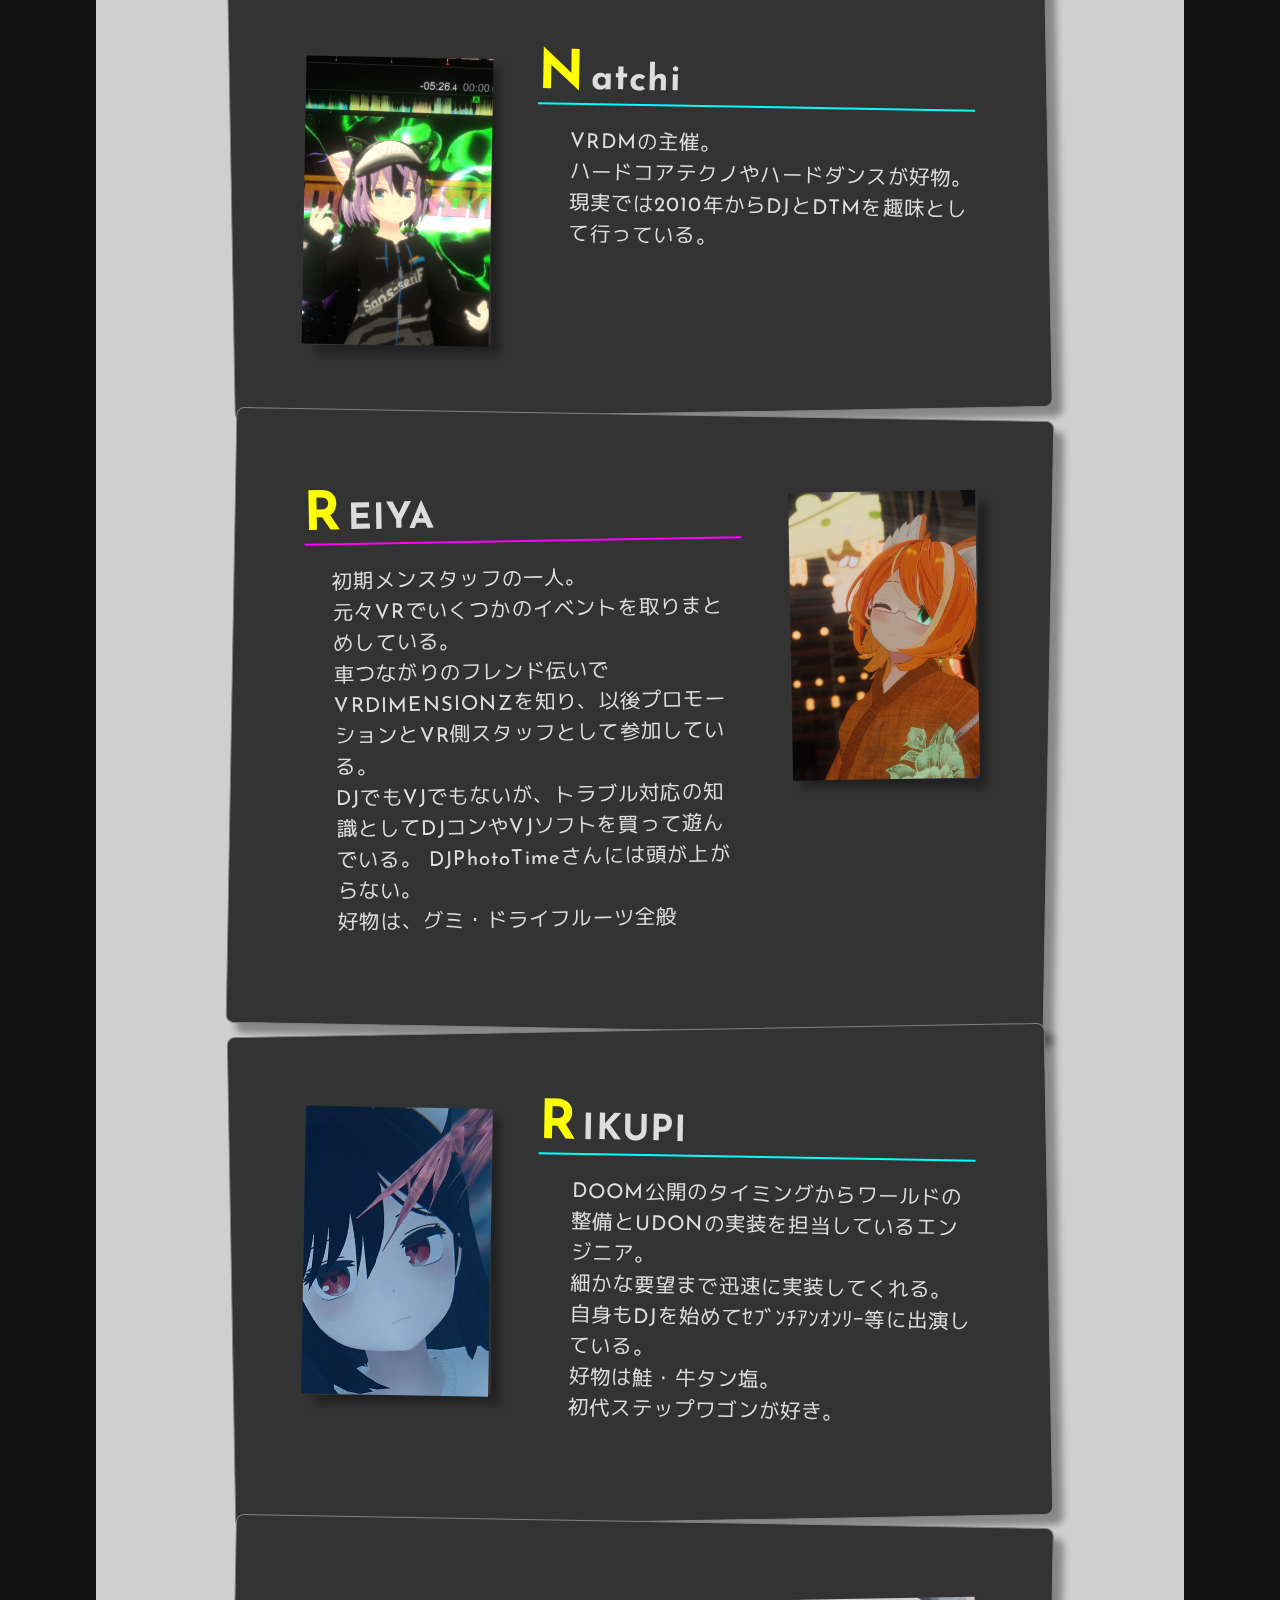
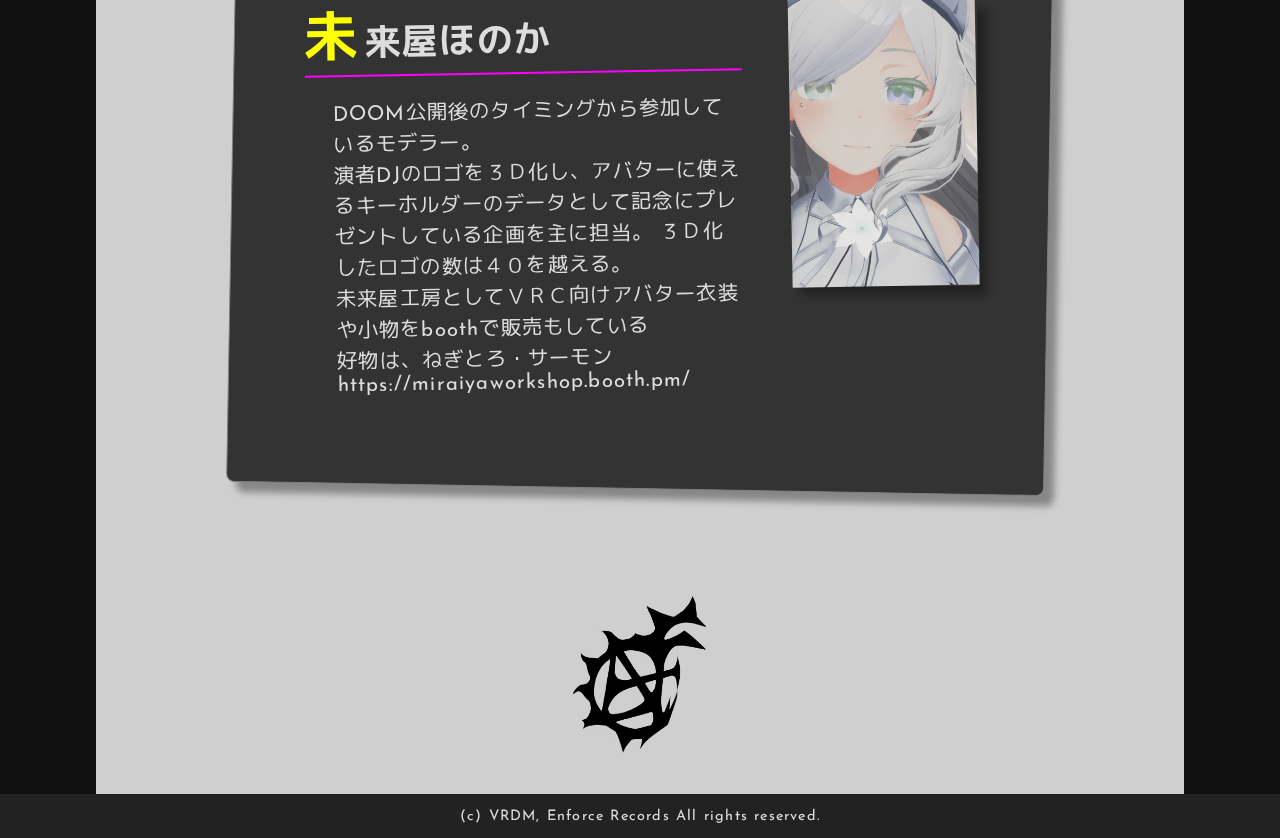
==== commit 242ef70a: "デザイン改良" ====
--- a/index.html
+++ b/index.html
@@ -5,7 +5,7 @@
     <meta charset="UTF-8">
     <meta http-equiv="X-UA-Compatible" content="IE=edge">
     <meta name="viewport" content="width=device-width, initial-scale=1.0">
-    <title>Title</title>
+    <title>VR Dimensionz | VRDM / Enforce Records</title>
     <link rel="stylesheet" href="css/stylesheet.css">
     <meta name="robots" content="noindex,nofollow,noarchive" />
 </head>
@@ -69,44 +69,45 @@
                     <div class="staff">
                         <div class="info">
                             <h3>REIYA</h3>
-                            <p class="bio">VRDMの副主催で主にイベント進行役やメディアファイル関係を担当。<br>
-                                車の助手席でゲストにDJしてもらいながらドライブするDDJTのドライバー。</p>
+                            <p class="bio">
+                                初期メンスタッフの一人。<br>
+                                元々VRでいくつかのイベントを取りまとめしている。<br>
+                                車つながりのフレンド伝いでVRDIMENSIONZを知り、以後プロモーションとVR側スタッフとして参加している。<br>
+                                DJでもVJでもないが、トラブル対応の知識としてDJコンやVJソフトを買って遊んでいる。
+                                DJPhotoTimeさんには頭が上がらない。<br>
+                                好物は、グミ・ドライフルーツ全般</p>
                         </div>
                         <div class="image">
-                            <img src="img/staff/sample.png" alt="">
+                            <img src="img/staff/reiya.png" alt="">
                         </div>
                     </div>
                     <div class="staff">
                         <div class="info">
                             <h3>RIKUPI</h3>
-                            <p class="bio">VRDMの会場である「DOOM」のシステムエンジニア。<br>
-                                トランスやハウスをまわすDJ。</p>
+                            <p class="bio">
+                                DOOM公開のタイミングからワールドの整備とUDONの実装を担当しているエンジニア。<br>
+                                細かな要望まで迅速に実装してくれる。<br>
+                                自身もDJを始めてｾﾌﾞﾝﾁｱﾝｵﾝﾘｰ等に出演している。<br>
+                                好物は鮭・牛タン塩。<br>
+                                初代ステップワゴンが好き。</p>
                         </div>
                         <div class="image">
-                            <img src="img/staff/sample.png" alt="">
+                            <img src="img/staff/rikupi.jpg" alt="">
                         </div>
                     </div>
                     <div class="staff">
                         <div class="info">
                             <h3>未来屋ほのか</h3>
-                            <p class="bio">VRDMのモデラー兼デザイナー担当<br>
-                                自身のBOOTHショップ「未来屋工房」でモデリングしたアイテムを販売。<br>
-                                https://miraiyaworkshop.booth.pm/
+                            <p class="bio">DOOM公開後のタイミングから参加しているモデラー。<br>
+                                演者DJのロゴを３Ｄ化し、アバターに使えるキーホルダーのデータとして記念にプレゼントしている企画を主に担当。
+                                ３Ｄ化したロゴの数は４０を越える。<br>
+                                未来屋工房としてＶＲＣ向けアバター衣装や小物をboothで販売もしている<br>
+                                好物は、ねぎとろ・サーモン<br>
+                                <a href="https://miraiyaworkshop.booth.pm/">https://miraiyaworkshop.booth.pm/</a>
                             </p>
                         </div>
                         <div class="image">
-                            <img src="img/staff/sample.png" alt="">
-                        </div>
-                    </div>
-                    <div class="staff">
-                        <div class="info">
-                            <h3>amacalva</h3>
-                            <p class="bio">VRDMのアイテムモデラー担当。<br>
-                                多くの界隈と繋がりを持つベテランVRChater。
-                            </p>
-                        </div>
-                        <div class="image">
-                            <img src="img/staff/sample.png" alt="">
+                            <img src="img/staff/miraiyahonoka.png" alt="">
                         </div>
                     </div>
                 </div>
--- a/css/stylesheet.css
+++ b/css/stylesheet.css
@@ -21,6 +21,15 @@
     letter-spacing: .05em;
 }
 
+a {
+    color: var(--text-color);
+    text-decoration: none;
+}
+
+a:hover {
+    color: white;
+}
+
 h1 {
     padding: .5em 0 0 1em;
     margin: 0;
@@ -60,7 +69,6 @@
     position: absolute;
     bottom: .5em;
     right: 1em;
-
     max-width: 50%;
 }
 
@@ -85,17 +93,25 @@
     display: flex;
     justify-content: center;
     align-items: center;
-    background-color: #333;
+    background-color: var(--bg-color);
 }
 
 #global_navi a {
+    width: 25%;
     color: inherit;
     text-decoration: none;
+    overflow: hidden;
+    clip-path: polygon(15% 0%, 100% 0%, 85% 100%, 0% 100%);
+    /*border-left: yellow 10px solid;*/
 }
 
 #global_navi li {
-    padding: 1em 2em .5em 2em;
+    text-align: center;
+    padding: 1em 0 .75em 0;
+    width: 100%;
     list-style: none;
+    background: var(--bg-dark);
+    /*
     background: rgba(51, 51, 51, 1);
     background: -moz-linear-gradient(top, rgba(51, 51, 51, 1) 0%, rgba(122, 122, 122, 1) 70%, rgba(153, 153, 153, 1) 71%, rgba(51, 51, 51, 1) 100%);
     background: -webkit-gradient(left top, left bottom, color-stop(0%, rgba(51, 51, 51, 1)), color-stop(70%, rgba(122, 122, 122, 1)), color-stop(71%, rgba(153, 153, 153, 1)), color-stop(100%, rgba(51, 51, 51, 1)));
@@ -104,8 +120,35 @@
     background: -ms-linear-gradient(top, rgba(51, 51, 51, 1) 0%, rgba(122, 122, 122, 1) 70%, rgba(153, 153, 153, 1) 71%, rgba(51, 51, 51, 1) 100%);
     background: linear-gradient(to bottom, rgba(51, 51, 51, 1) 0%, rgba(122, 122, 122, 1) 70%, rgba(153, 153, 153, 1) 71%, rgba(51, 51, 51, 1) 100%);
     filter: progid:DXImageTransform.Microsoft.gradient(startColorstr='#333333', endColorstr='#333333', GradientType=0);
-}
-
+    */
+}
+
+#home #global_navi ul {
+    background: linear-gradient(90deg, var(--yellow) 0%, var(--yellow) 20%, var(--bg-color) 20%, var(--bg-color) 100%);
+}
+
+#event #global_navi ul {
+    background: linear-gradient(90deg, var(--bg-color) 0%, var(--bg-color) 20%, var(--yellow) 20%, var(--yellow) 40%, var(--yellow) 40%, var(--bg-color) 40%, var(--bg-color) 100%);
+}
+
+#circle #global_navi ul {
+    background: linear-gradient(90deg, var(--bg-color) 0%, var(--bg-color) 40%, var(--yellow) 40%, var(--yellow) 60%, var(--yellow) 60%, var(--bg-color) 60%, var(--bg-color) 100%);
+}
+
+#contact #global_navi ul {
+    background: linear-gradient(90deg, var(--bg-color) 0%, var(--bg-color) 60%, var(--yellow) 60%, var(--yellow) 80%, var(--yellow) 60%, var(--bg-color) 80%, var(--bg-color) 100%);
+}
+
+#global_navi li.select {
+    animation: gnavAnim 1s ease 0s infinite alternate;
+    transition: 250ms;
+}
+
+#global_navi li.select:hover {
+    animation: forwards;
+    color: var(--yellow);
+    transform: scale(1.2);
+}
 
 /* Content */
 main {
@@ -193,7 +236,8 @@
     color: white;
 }
 
-#home .section-header-decoration1 {
+#home .section-header-decoration1,
+#circle .section-header-decoration1 {
     margin: 1em 0 1.5em 0;
     display: flex;
     justify-content: center;
@@ -203,18 +247,22 @@
 }
 
 #home .section-header-decoration1::before,
-#home .section-header-decoration1::after {
+#home .section-header-decoration1::after,
+#circle .section-header-decoration1::before,
+#circle .section-header-decoration1::after {
     content: '';
     width: 70px;
     height: 4px;
     background-color: white;
 }
 
-#home .section-header-decoration1::before {
+#home .section-header-decoration1::before,
+#circle .section-header-decoration1::before {
     margin-right: 1em;
 }
 
-#home .section-header-decoration1::after {
+#home .section-header-decoration1::after,
+#circle .section-header-decoration1::after {
     margin-left: 1em;
 }
 
@@ -240,7 +288,6 @@
 
 #home .staff-list .staff .info {
     width: 70%;
-    height: 12em;
 }
 
 #home .staff-list .staff .image {
@@ -306,13 +353,12 @@
     margin: 2em 0;
 }
 
-#event .post .info span {
-    display: block;
-    font-size: .8em;
-}
-
 #event .post.img-bottom .info {
     width: 100%;
+}
+
+#event .post.img-bottom .info p {
+    margin: 0;
 }
 
 #event .post.img-bottom .image {
@@ -324,6 +370,13 @@
     display: flex;
     justify-content: center;
     align-items: flex-start;
+}
+
+#event .post.multi-images .images_wrap {
+    display: flex;
+    justify-content: center;
+    align-items: flex-start;
+    gap: 1em;
 }
 
 #event .post.img-right .info {
@@ -338,18 +391,107 @@
     height: auto;
 }
 
+#event .post {
+    padding: 1em;
+    background-color: rgba(255, 255, 255, .8);
+    border-radius: .5em;
+}
+
+#event .post h3 {
+    font-size: 1.5em;
+    margin: 1em 0 1em 0;
+}
+
+#event .post .info p {
+    margin: 0;
+}
+
+#event .post .date {
+    margin: 0 1em 0 0;
+}
+
 /* CIRCLE */
 #circle #about h2 {
     margin-bottom: 0;
+    opacity: 0;
+}
+
+#circle #about .enforce-logo {
+    margin: 0 -8em -1em -8em;
+    padding: 6em 8em 2em 8em;
+    background-color: var(--bg-dark);
+    transform: rotate(2deg);
 }
 
 #circle #about .description {
-    margin: 0 10%;
-    padding: .25em 1em;
-    color: var(--text-color);
-    background-color: #222;
+    margin: 0 -8em 0em -8em;
+    padding: 2em 8em 6em 8em;
+    color: var(--text-color);
+    background-color: var(--bg-dark);
     border-radius: .5em;
     font-size: .9em;
+    transform: rotate(2deg);
+}
+
+#circle #about .enforce-logo *,
+#circle #about .description * {
+    transform: rotate(-2deg);
+}
+
+#circle #works h2 {
+    margin-top: 0;
+}
+
+#circle .works-content {
+    display: flex;
+    justify-content: center;
+    align-items: center;
+    flex-direction: row;
+    flex-wrap: wrap;
+    text-align: center;
+    gap: 1em;
+}
+
+#circle .works-content div {
+    width: 15em;
+    padding: 1.5em;
+    background-color: gray;
+    clip-path: polygon(15% 0%, 100% 0%, 85% 100%, 0% 100%);
+    font-size: 2em;
+    max-width: 80%;
+}
+
+#circle .works-content a {
+    display: block;
+    color: var(--text-color);
+    text-decoration: none;
+    filter: drop-shadow(10px 10px 5px rgba(0, 0, 0, .25));
+    transition: 200ms;
+    max-width: 100%;
+}
+
+#circle .works-content a:hover {
+    transform: scale(1.1);
+}
+
+#circle .works-content a:active {
+    transform: scale(0.9);
+}
+
+#circle .works-content .b {
+    background-color: #FC4D50;
+}
+
+#circle .works-content .bc {
+    background-color: #1DA0C3;
+}
+
+#circle .works-content .yt {
+    background-color: #FF0000;
+}
+
+#circle .works-content .sc {
+    background-color: #FF5500;
 }
 
 /* CONTACT */
@@ -374,8 +516,9 @@
     opacity: 0;
 }
 
-#contact .vrdm-logo {
-    margin-bottom: 2em;
+#contact .content .vrdm-logo,
+#contact .content .enforce-logo {
+    margin: 0 auto 2em auto;
     width: 24em;
     max-width: 60%;
 }
@@ -427,6 +570,11 @@
     height: 16em;
 }
 
+#contact .vrdm-logo img,
+#contact .enforce-logo img {
+    filter: drop-shadow(10px 5px 2px rgba(0, 0, 0, .5));
+}
+
 /* Footer */
 footer {
     margin: 0;
@@ -450,13 +598,25 @@
     text-align: center;
 }
 
+@keyframes gnavAnim {
+    0% {
+        transform: scale(1.0);
+    }
+
+    75% {
+        transform: scale(1.1);
+    }
+
+    100% {
+        transform: scale(1.1);
+    }
+}
+
 @media screen and (max-width:1200px) {
     #home #content {
         padding: 0 1em;
     }
-}
-
-@media screen and (max-width:1200px) {
+
     #content {
         margin: 0 1em;
     }
@@ -468,4 +628,44 @@
     #top .enforce-logo {
         max-width: 80%;
     }
+}
+
+@media screen and (max-width:1000px) {
+    #event .post.multi-images .images_wrap {
+        flex-direction: column;
+        gap: 0;
+    }
+}
+
+@media screen and (max-width:750px) {
+
+    body,
+    p {
+        font-size: 20px;
+    }
+
+    #home #content,
+    #event #content,
+    #circle #content,
+    #contact #content {
+        margin: 0 0;
+        padding: 0 .5em;
+    }
+
+    #home .about {
+        margin: 0;
+        padding: 2em 2em;
+    }
+
+    #home .about h2 {
+        text-align: center;
+    }
+
+    #home .staff-list .staff {
+        width: calc(100% - 3em);
+        max-width: 100%;
+        margin: 0;
+        padding: 1.5em;
+        gap: 1em;
+    }
 }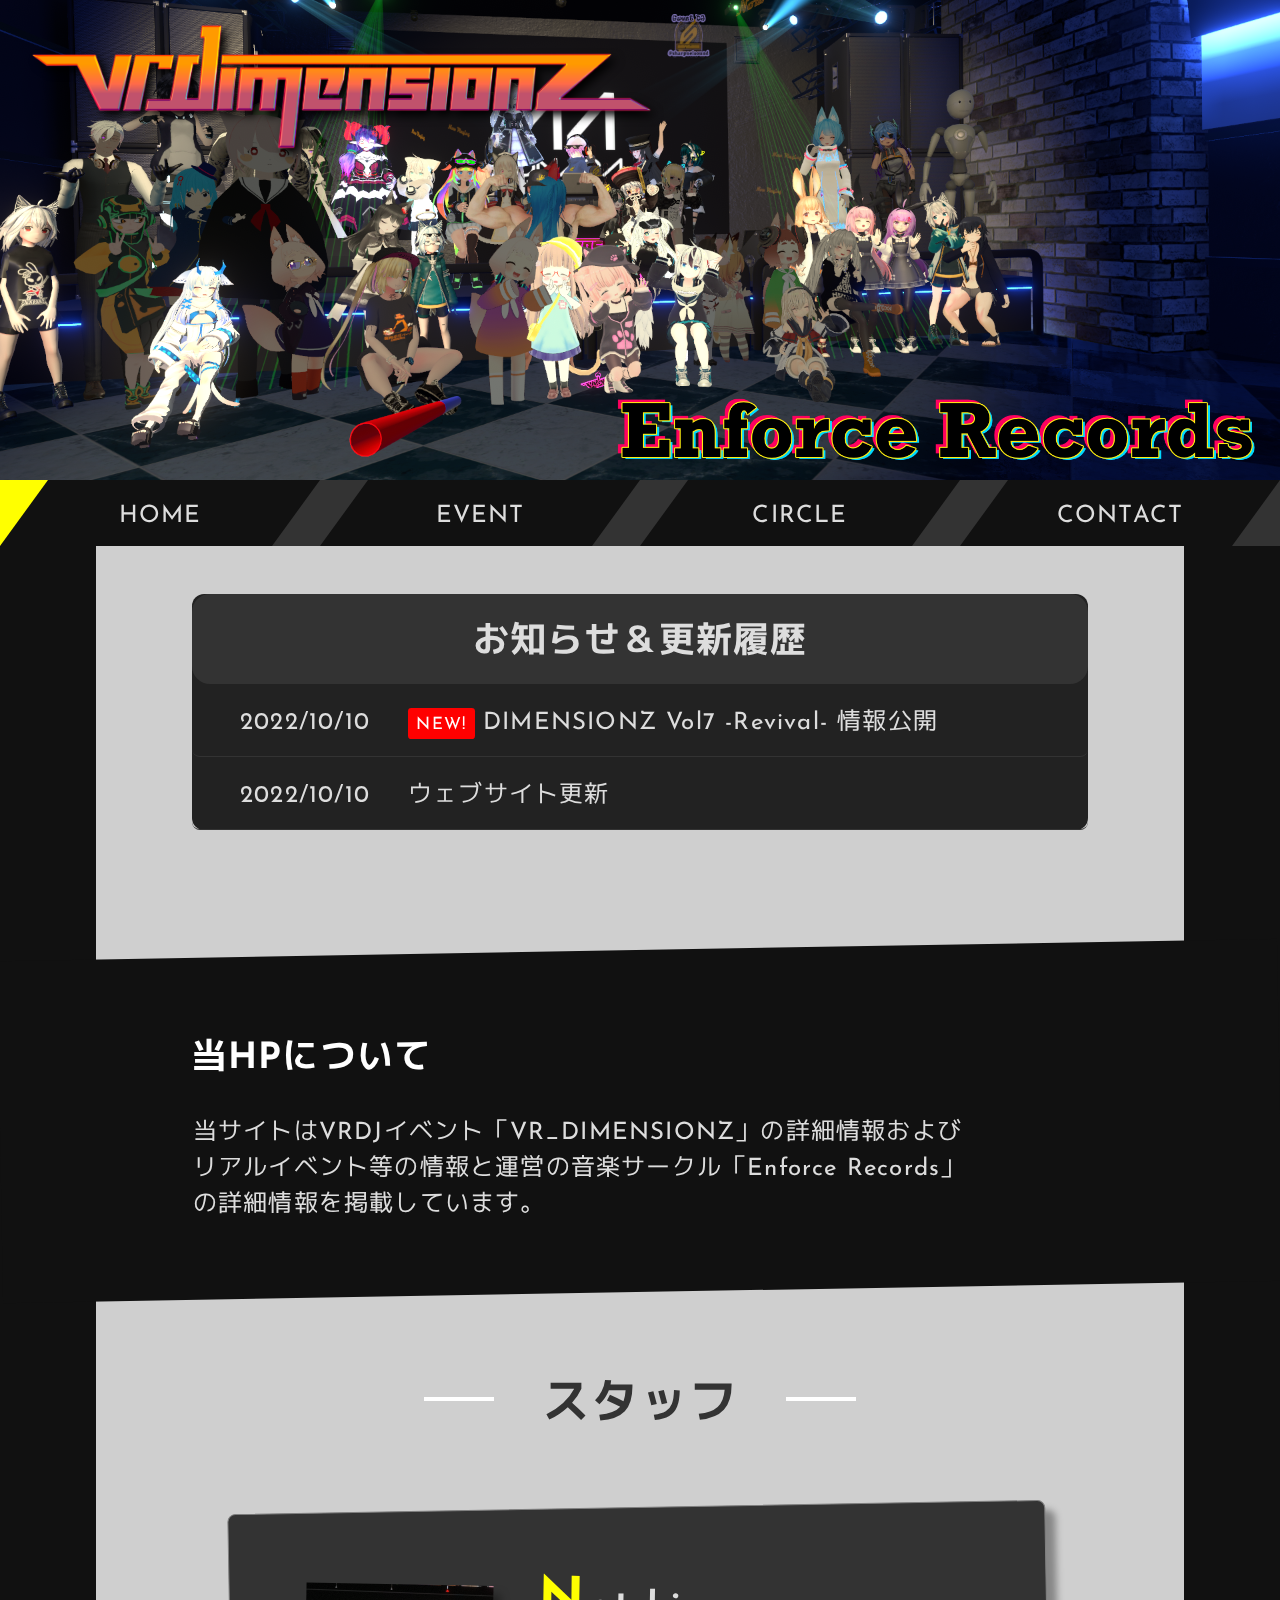
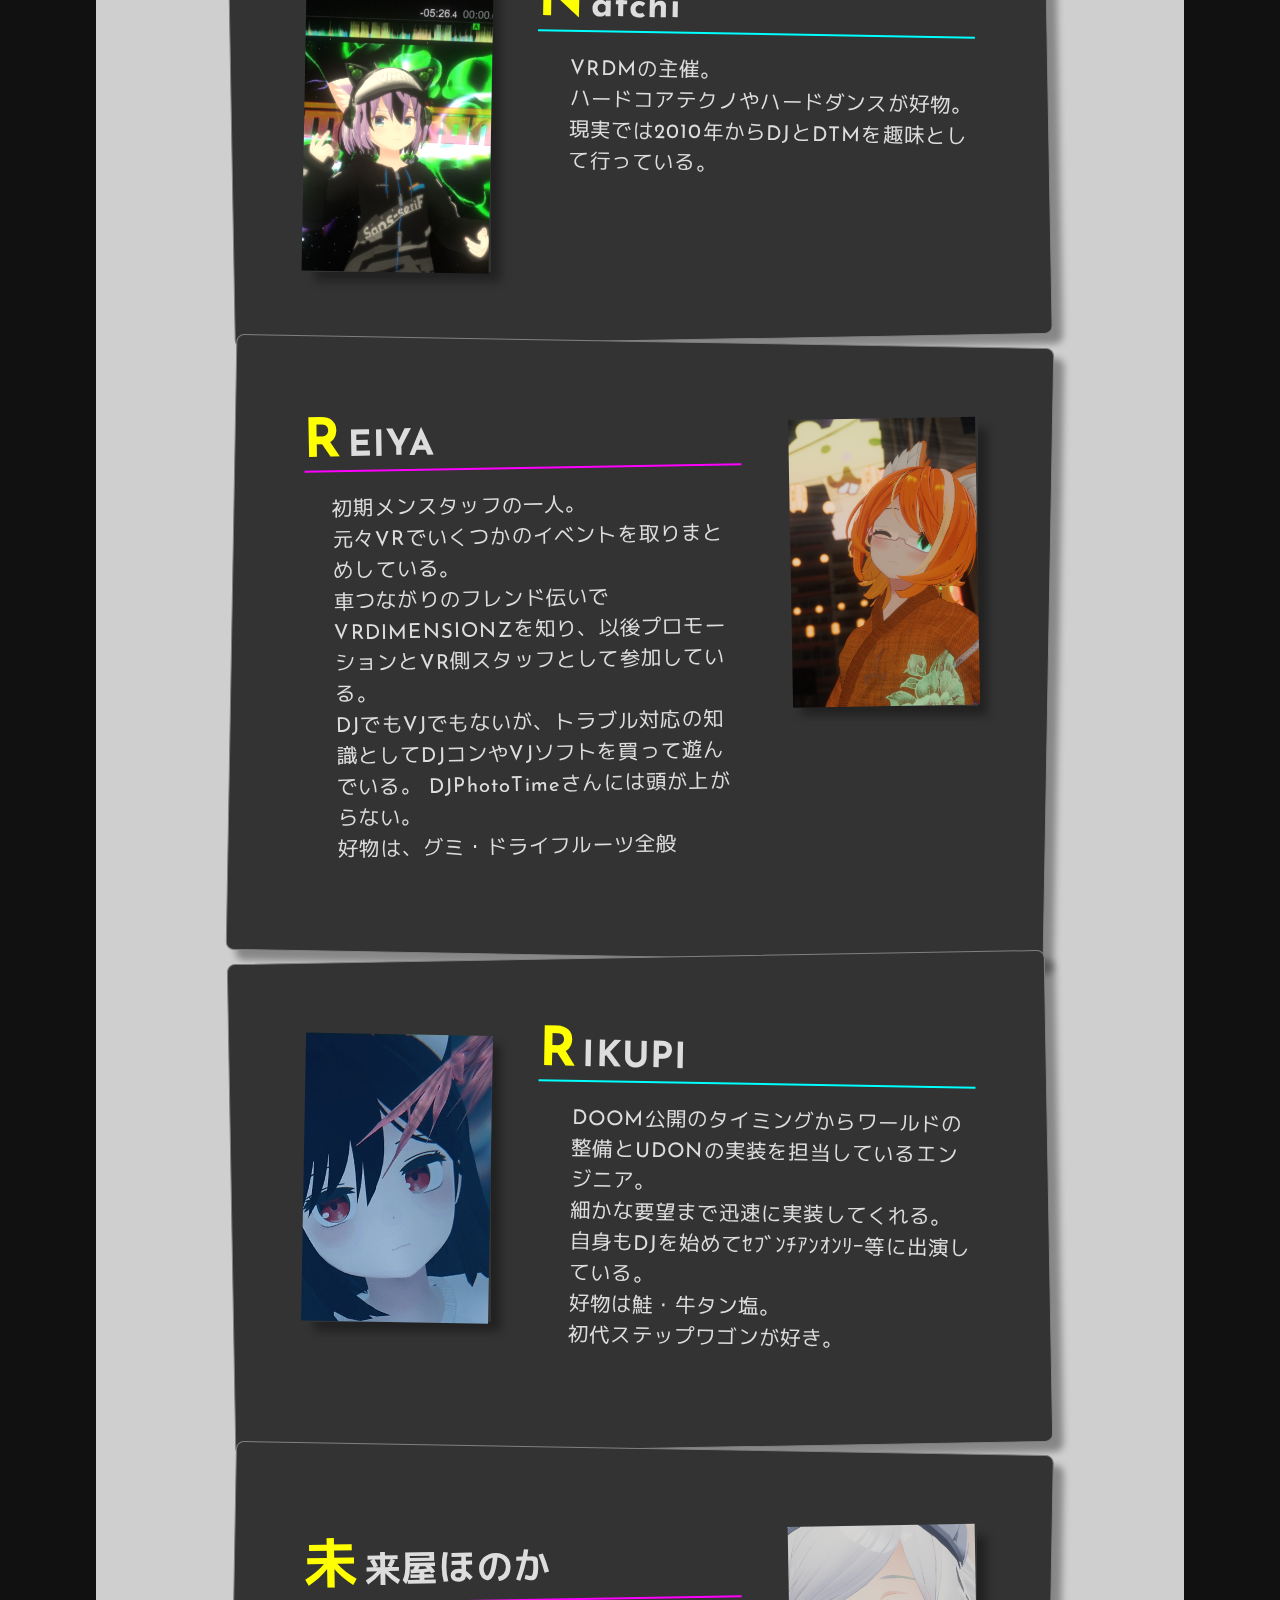
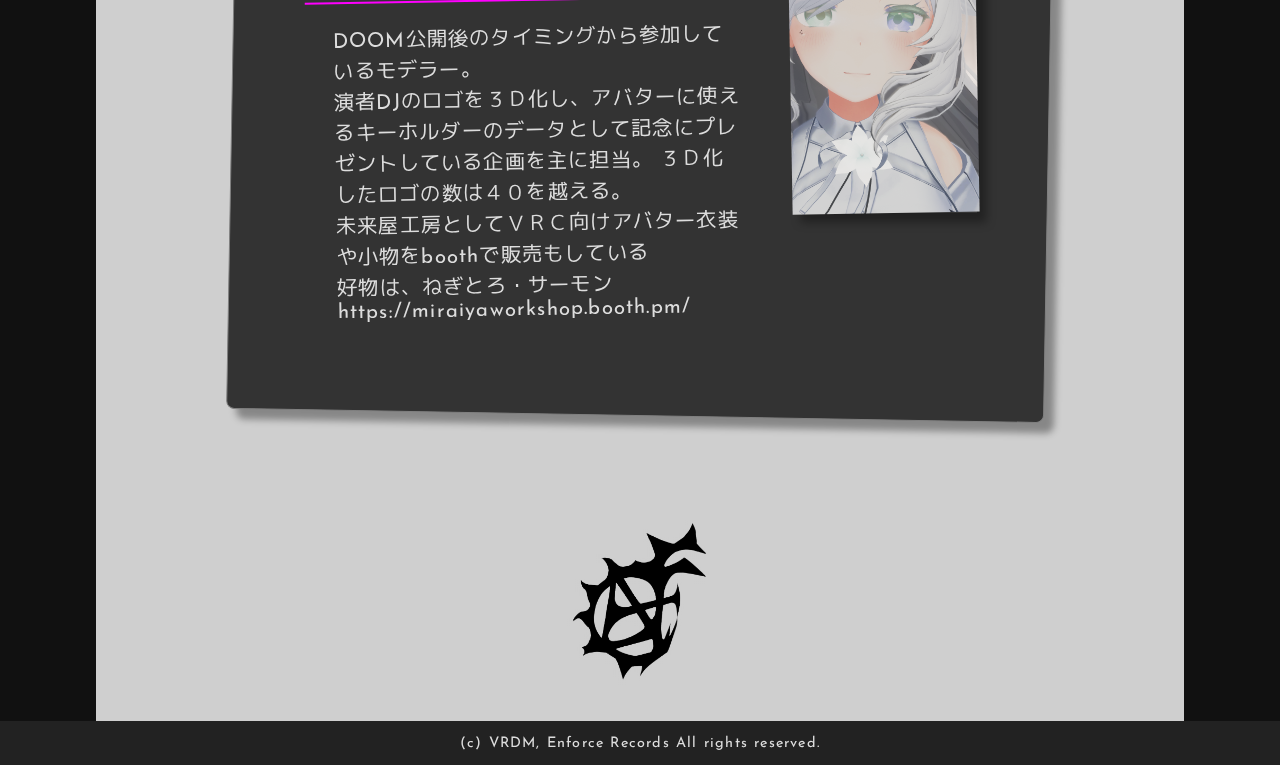
==== commit b0b78438: "デザイン改良" ====
--- a/index.html
+++ b/index.html
@@ -40,9 +40,12 @@
                 <div class="info">
                     <h2>お知らせ＆更新履歴</h2>
                     <ul>
-                        <li><span class="date">2022/7/31</span> ～ ウェブサイト公開</li>
-                        <li><span class="date">2022/8/1</span> ～ ウェブサイト更新</li>
-                        <li><span class="date">2022/9/31</span> ～ イベント</li>
+                        <a href="event.html">
+                            <li><span class="date">2022/10/10</span><span class="tag new">NEW!</span>DIMENSIONZ Vol7
+                                -Revival-
+                                情報公開</li>
+                        </a>
+                        <li><span class="date">2022/10/10</span>ウェブサイト更新</li>
                     </ul>
                 </div>
             </section>
--- a/css/stylesheet.css
+++ b/css/stylesheet.css
@@ -215,6 +215,15 @@
     background-color: #555;
 }
 
+#home .information .info span.tag.new {
+    padding: .5em .5em .35em .5em;
+    font-size: .7em;
+    color: white;
+    background-color: red;
+    margin-right: .5em;
+    border-radius: .2em;
+}
+
 #home .information .info .date {
     display: inline-block;
     width: 7em;
@@ -349,6 +358,25 @@
 }
 
 /* EVENT */
+
+#event h2 {
+    padding: .5em;
+    color: var(--text-color);
+    background-color: var(--bg-color);
+}
+
+#event h2:nth-child(n+2) {
+    margin-top: 4em;
+}
+
+#event h2.cyan {
+    border-left: 10px solid var(--cyan);
+}
+
+#event h2.magenta {
+    border-left: 10px solid var(--magenta);
+}
+
 #event .post {
     margin: 2em 0;
 }
@@ -403,7 +431,7 @@
 }
 
 #event .post .info p {
-    margin: 0;
+    margin: 0 0 .25em 0;
 }
 
 #event .post .date {
@@ -516,11 +544,10 @@
     opacity: 0;
 }
 
-#contact .content .vrdm-logo,
-#contact .content .enforce-logo {
+#contact #content .vrdm-logo,
+#contact #content .enforce-logo {
     margin: 0 auto 2em auto;
-    width: 24em;
-    max-width: 60%;
+    width: 66%;
 }
 
 #contact .staff:hover {
@@ -641,7 +668,7 @@
 
     body,
     p {
-        font-size: 20px;
+        font-size: 17px;
     }
 
     #home #content,
@@ -661,11 +688,33 @@
         text-align: center;
     }
 
-    #home .staff-list .staff {
+    #home .staff-list .staff:nth-child(odd),
+    #home .staff-list .staff:nth-child(even) {
         width: calc(100% - 3em);
-        max-width: 100%;
+        max-width: calc(100% - 3em);
         margin: 0;
         padding: 1.5em;
         gap: 1em;
+        flex-direction: column-reverse;
+    }
+
+    #home .staff-list .staff:nth-child(odd) .info,
+    #home .staff-list .staff:nth-child(even) .info {
+        width: 100%;
+    }
+
+    #home .staff-list .staff .image {
+        margin: 0 auto;
+        width: auto;
+        max-width: 100%;
+        max-height: 50%;
+    }
+
+    #home .staff-list .staff .image img {
+        object-fit: contain;
+    }
+
+    #home .information .info h2 {
+        font-size: 1.2em;
     }
 }